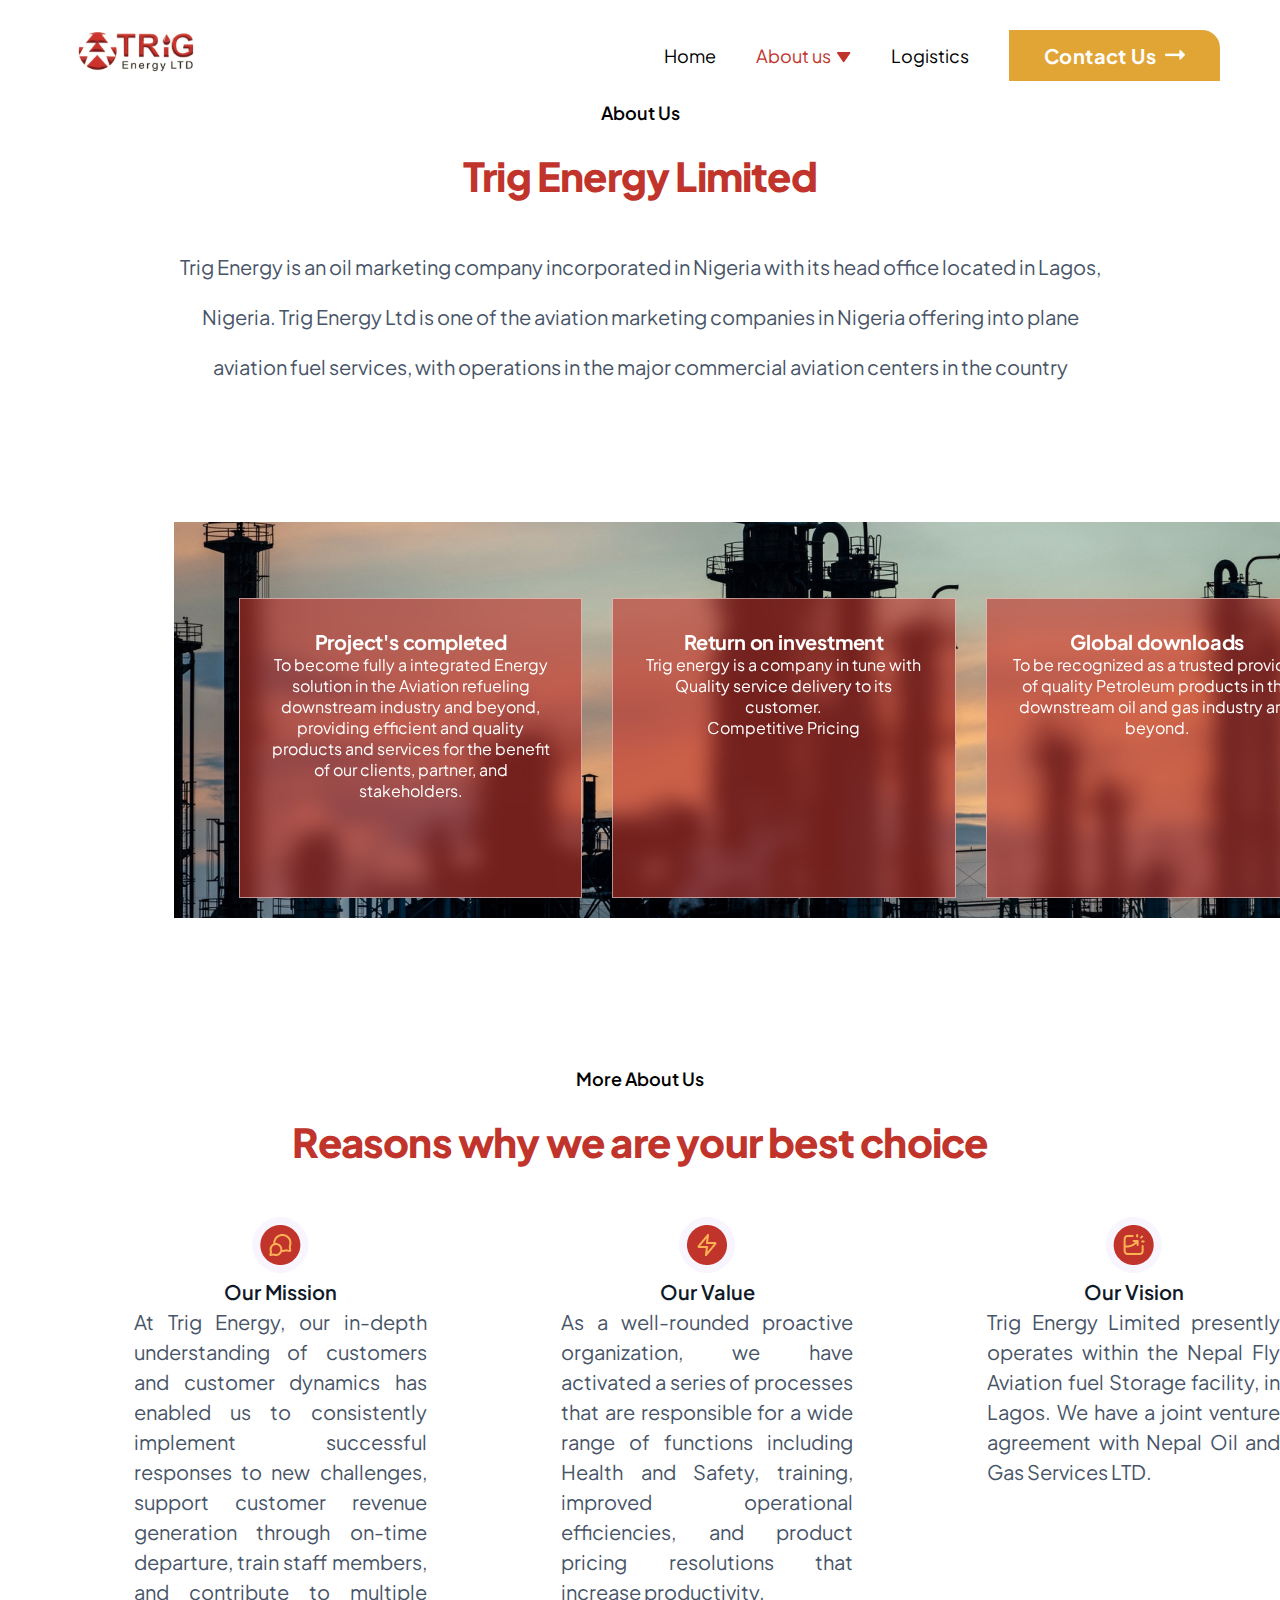
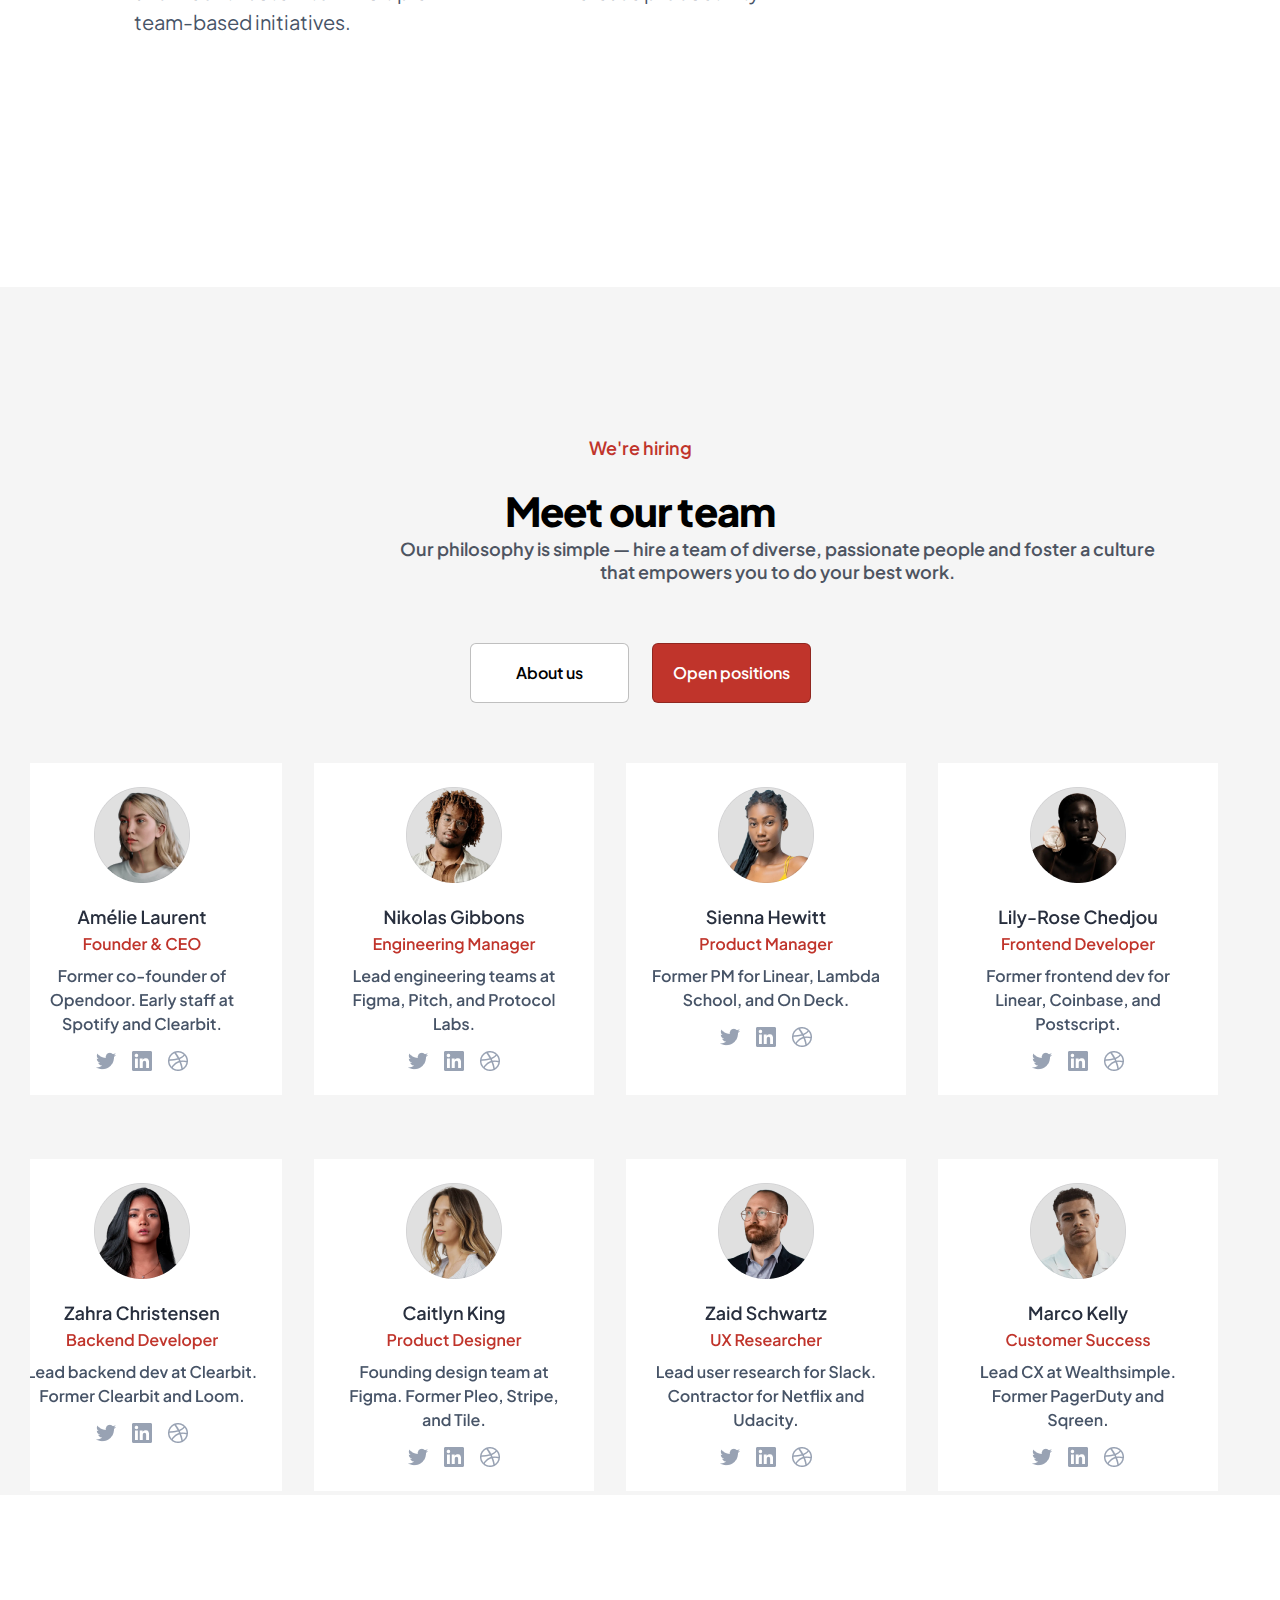
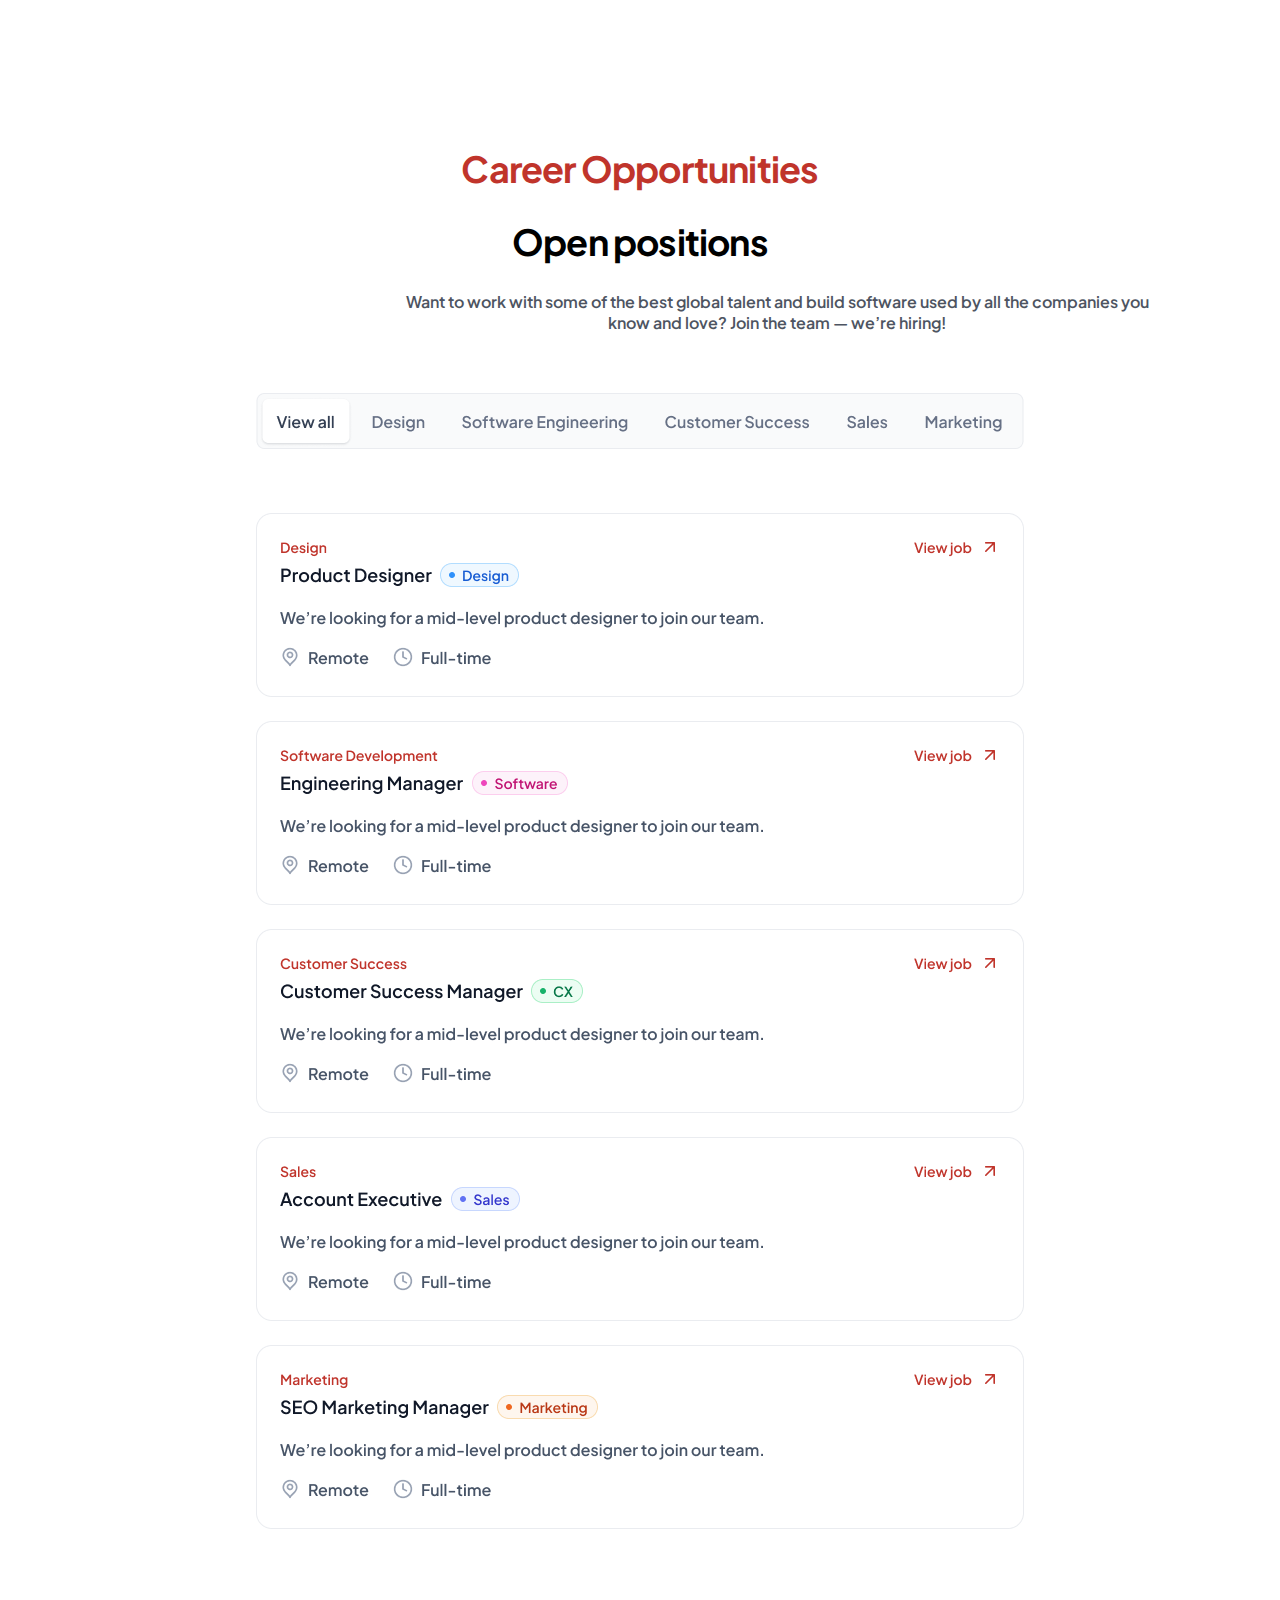
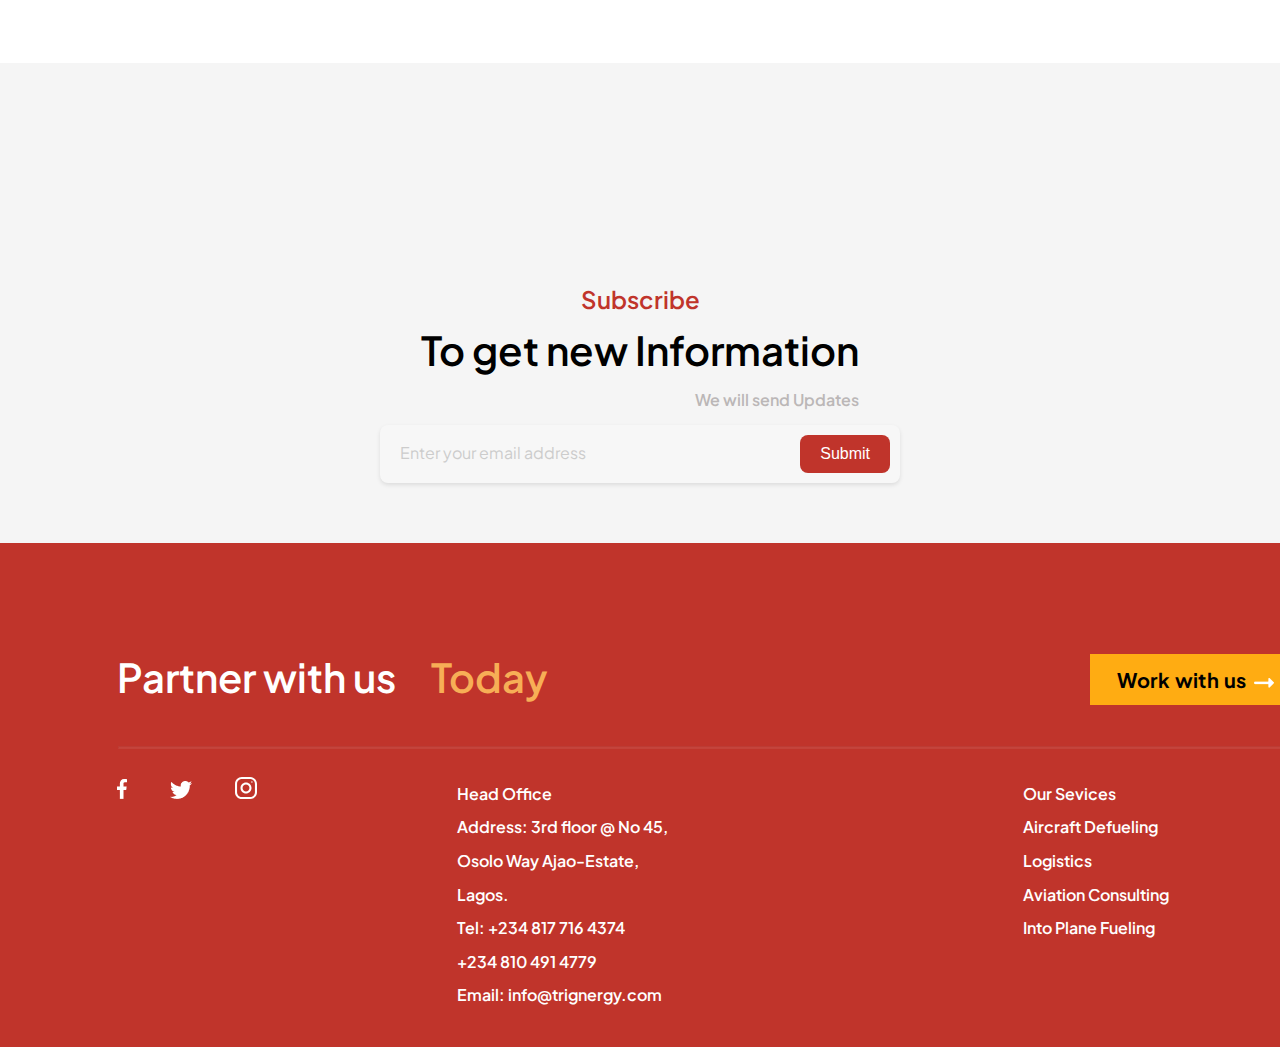
==== aboutus.html @ 29c099dc "'first-commit'" ====
<!DOCTYPE html>
<html lang="en">
<head>
    <meta charset="UTF-8">
    <meta name="viewport" content="width=device-width", initial-scale="1.0">
    <title>Corporate Statement</title>
    <link rel="stylesheet" href="style.css">
    <link rel="preconnect" href="https://fonts.googleapis.com">
    <link rel="preconnect" href="https://fonts.gstatic.com" crossorigin>
    <link href="https://fonts.googleapis.com/css2?family=Plus+Jakarta+Sans:ital,wght@0,200..800;1,200..800&display=swap" rel="stylesheet">
    <script src="main.js" defer></script>
    </head>
    <body >
        <nav class="nav-bar" id="aboutusnav">
            <span class="trig-logo2"></span>

            <ul id="ullist">

                <a href="index.html"><li id="nav-link-1b" class="homebutton">Home</li></a>
                <li class="aboutus">
                   <a onclick=location.href="#moreaboutusheading" ><span id="aboutus" onclick=location.href="#moreaboutusheading">About us</span></a>&nbsp;&nbsp;
                   <span> <img class="about-us-toggle" src="images\Vectorred.svg" alt="Arrow" id="arrow-icon2"  ></span>
                   <ul id="about-us-dropdown">
                    <li><a onclick=location.href='#aboutusheading2'>Who we are</a></li>
                    <li><a href="corporatestatement.html">Corporate statement</a></li>
                    <li><a href="sustainability.html">Sustainability </a></li>
                    <li><a href="ourpolicystatement.html">Statement </a></li>
                    <li><a href="logistics.html">Logistics</a></li></ul>
                </li>
               <a href="logistics.html"> <li id="career1">Logistics</li></a>
                <li class="nav-link-4" id="contactus-box">
                    <a href="contactus.html"><button class="contactusbutton">Contact Us&nbsp;&nbsp;
                    <img class="path" src="images/keyboard-arrow-right.png" alt="Arrow"></button></a>
                </li>
            </ul>
        </nav>
<div >
        <div id='aboutusbeginning'class="aboutusheading1">About Us</div>
        <div class="aboutusheading2" id="aboutusheading2">Trig Energy Limited</div>

        <div class="aboutusp1">Trig Energy is an oil marketing company incorporated in Nigeria with its head office located in Lagos,<br> Nigeria. Trig Energy Ltd is one of the aviation marketing companies in Nigeria offering into plane<br> aviation fuel services, with operations in the major commercial aviation centers in the country</div>
    </div>
        <div class="aboutuscontainer">
            <div class="aboutussmaller">
            <div class="project">
            <div class="PC">Project's completed
            </div>
                <br>
                <span id="PCparagraph">To become fully a integrated Energy<br> solution in the Aviation refueling<br> downstream industry and beyond,<br> providing efficient and quality<br> products and services for the benefit<br> of our clients, partner, and<br>stakeholders.</span>
            
            </div>
            <div class="return">
                <div class='ROI'>Return on investment</div>
                <br>
                    <span id="ROIparagraph">Trig energy is a company in tune with <br>Quality service delivery to its<br> customer.<br>
                        Competitive Pricing</span>
               
            </div>
            <div class="global">
                <div class="GD">Global downloads</div>
                <br>
                <span id="GDparagraph">To be recognized as a trusted provider<br> of quality Petroleum products in the <br>downstream oil and gas industry and <br>beyond.</span>
            </div>
        </div>
        </div>
        <div class="moreaboutusheading" id="moreaboutusheading">More About Us</div>
        <div class="moreaboutus2">Reasons why we are your best choice </div>

<div class="missionvaluevision">

        <div class="Ourmission">
        <div class="Ourmissionimageandheading">
        <div class="missionimage"><img src="images/our mission.png"></div>
        <div class="missionheading">Our Mission</div> </div>
        <div class="missionparagraph">At Trig Energy, our in-depth understanding of customers and customer dynamics has enabled us to consistently implement successful  responses to new challenges, support customer revenue generation through  on-time departure, train staff  members, and contribute to multiple  team-based initiatives.</div></div>
    






<div class="Ourvalue">
        <div class="Ourvalueimageandheading">
        <div class="valueimage"><img src="images/our value.png"></div>
        <div class="valueheading">Our Value</div> </div>
        <div class="valueparagraph">As a well-rounded proactive organization, we have activated a series of processes that are responsible for a wide range of functions including Health and Safety, training, improved operational efficiencies, and product pricing resolutions that increase productivity.</div></div>
        



        <div class="Ourvision">
            <div class="Ourvisionimageandheading">
            <div class="visionimage"><img src="images/our vision.png"></div>
            <div class="visionheading">Our Vision</div> </div>
            <div class="visionparagraph">Trig Energy Limited presently operates within the Nepal Fly Aviation fuel Storage facility, in Lagos. We have a joint venture agreement with Nepal Oil and Gas Services LTD.</div>
        </div>
            

</div>
<div class="wholehiring">
            <div class="hiring">We're hiring</div>
        <div class="hiring2">Meet our team </div>
        <div class="hiringtagline">Our philosophy is simple — hire a team of diverse, passionate people and foster a culture that empowers you to do your best work.</div>
    
    <div class="hiringbuttons">
    <button id="Aboutushiringbutton" onclick="location.href='#aboutusbeginning'">About us</button>
    <button id="OS" onclick="location.href='#OPbeginning'">Open positions</button>
</div>

<div class="theteam"><img src="images\team.png"></div>
</div>


<div id="OPbeginning" class="OP">
    <div class="CO">Career Opportunities</div>
    <div class="openpositions">Open positions</div>
    <div class="OPtagline">Want to work with some of the best global talent and build software used by all the companies you know and love? Join the team — we’re hiring!</div>

    <img src="images/Container.png">
    <img  class="cont1" src="images/Container-1.png">



</div>
</div>

<div class="subscribecontainer2">
    <div class=subscribe> 
      <div class="sub"><center>Subscribe</center></div>
      <div class="info">To get new Information</div>
    
      
    <div class="updates">We will send Updates</div>
    <div class="email-container">
        <input type="email" class="email-input" placeholder="Enter your email address" required>
        <button class="email-submit">Submit</button>
      </div>
      
    </div>
    </div>
    </div>




    <div class="partnercontainer">

        <div class="partner">Partner with us<span class="today">Today</span>
        <span class="workwithus">
        <button class="workwithusbutton">Work with us<div>
          <img class="arrowpath" src="images/keyboard-arrow-right.png" alt="Arrow"></button>
        </span>
      </div><hr>
      
      <div class="iconsandaddress">
      <div class="icons">
        <img class="fb" src="images/facebook logo.png">
        <img class="twitter" src="images\twitter logo.png">
        <img class= "ig"src="images\instagram.svg">
      
      </div>
        <div class="address">Head Office<br>
        Address: 3rd floor @ No 45,<br> Osolo Way Ajao-Estate,<br>
        Lagos.<br>
        Tel: +234 817 716 4374<br>
        +234 810 491 4779<br>
        Email: info@trignergy.com
      </div>
      
      <div class="otherdetails">
        Our Sevices<br>
      Aircraft Defueling<br>
      Logistics<br>
      Aviation Consulting<br>
      Into Plane Fueling<br>
      </div>
      </div>
    </body>
</html>
---- style.css ----
:root {
    --white-color: #FFFFFF;
    --reddish-brown: #C0342B;
    --Dark-midnight-blue: #130F26;
    --black: #000000;
    --orange: #FFB154;
    --gold: #E1A535;
    --dark-slate-blue: #394B58;
    --light-grayish-blue: #A6A8B1;
    --light-soft-blue: #EEF0FA;
    --vibrant-blue: #5570F1;
    --bright-yellow-orange: #FFAC12;
    --dark-grayish-blue: #1C1D22;
    --very-light-blue: #F7F7FD;
    --deep-dark-blue: #0B2131;
    --medium-light-gray: #D9D9D9;
    --deep-red: #C0342B;
    --vibrant-green: #00B67A;
    --medium-vibrant-blue: #4285F4;
    --muted-dark-blue-gray: #475467;
    --medium-dark-gray-with-blue: #5E6366;
    --medium-gray: #666666;
    --vibrant-red: #EA4335;
    --deep-green: #005128;
    --bright-green: #34A853;
    --medium-dark-gray: #565656;
    --vivid-purple: #9747FF;
    --muted-reddish-pink: #CC5F5F;
    --light-gray: #E6E6E6;
    --bright-red-orange: #EA382E;
    --very-light-gray: #F2F2F2;
    --very-light-blue-gray: #F4F5FA;
    --bright-yellow: #FBBC05;
    --soft-peachy-orange: #FFCC91;
}

body, html {
    margin: 0;
    padding: 0;
    height: 100%;
    width: 100%;
    font-family: 'Plus Jakarta Sans', sans-serif;
    
}

.container {
    background: url("images/beiginning wallpaper.png") no-repeat center center;
    background-size: cover;
    background-attachment: fixed;
    height: 982.5px;
    width: 100vw;
    display: flex;
    flex-direction: column;
    align-items: flex-start;
    padding: 27px 40px; /* Reduced padding to allow for more control */
    box-sizing: border-box;
    position: relative;
    opacity: 1.0;
    overflow: hidden;
}

.container::before {
    content: "";
    position: relative;
    top: 0;
    left: 0;
    right: 0;
    bottom: 0;
    background: url("images/beiginning wallpaper.png") no-repeat center center;
    background: linear-gradient(180deg, rgba(0, 0, 0, 0) 0%, rgba(0, 0, 0, 0.9) 100%);
    background-size: cover;
    background-attachment: fixed;
    z-index: -2;
}
.container::after {
    content: "";
    position: relative;
    top: 0;
    right: 0;
    bottom: 0;
    left: 0;
    background: linear-gradient(180deg, rgba(0, 0, 0, 0) 0%, rgba(0, 0, 0, 0.9) 100%);
    z-index: 1;
    pointer-events: none;
}

.trig-logo {
    background: url("images/logo Desktop2.svg") no-repeat center center;
    width: 150px;
    height: 40.8px;
    position: absolute;
    top: 20px;
    left: 20px;
    z-index: 2;
}

.nav-bar {
    display: flex;
    justify-content: flex-end;
    width: calc(100% - 40px); /* Reduced width for right alignment */
   padding: 0 20px;
   box-sizing: border-box;
   margin-bottom: 20px;
}

#ullist {font-size: 18px;
    list-style: none;
    display: flex;
    margin: 0;
    padding: 0;
}
.homebutton{color:#000000}

li {
    margin-left: 40px;
    color: #FFFFFF;
    display:flex;
    align-items: center;
}

#nav-link-2{color:#FFFFFF}


.contactusbutton { border: none;
    border-radius: 0 18px 0 0;
    background: #E1A535;
    align-items: center;
    justify-content: center;
    line-height: auto;
    letter-spacing: 0.43px;
    display: flex;
    padding: 20.8px 0 ;
    border: none;
    text-align: center;
    font-family: "Plus Jakarta Sans";
font-size: 20px;
    font-weight: 700;
    width: 211px;
    height: 50.9px;
    box-sizing: border-box;
    color:#FFFFFF;
}
#nav-link-1:hover{color: #FFB154;}#nav-link-1:active{color:#C0342B}

#career1:hover{color:#FFB154;cursor: pointer;}
.homebutton:hover{color:#FFB154;
}
.contactusbutton:hover{cursor: pointer;}
#aboutus{color:#000000} 
#career1{color:#000000}
#arrow-icon2:active{color:#C0342B}
#arrow-icon2:hover{color:#FFB154}
#aboutus,#aboutus1:hover{color: #FFB154;}
#aboutus,#aboutus1:active{color:#C0342B;}
.nav-link-3:hover{cursor: pointer;
  color:#FFB154;}
  #career:hover{color: #FFB154;}
  #career:active{color:#C0342B}
.homepage-header {
    font-size: 80px;
    line-height: 1.25;
    letter-spacing: -2px;
    font-weight: 800;
    color: var(--white-color);
    margin-top: 80px; 
    margin-bottom: 15px;
    z-index: 2;
    position: relative;
    padding-left: 140px; /* Ensuring left padding */
}

.Nationwide {
    font-weight: 800;
    color: var(--orange);
}

.tagline {
    opacity: 0.6;
    font-weight: 600;
    font-size: 20px;
    letter-spacing: -0.5px;
    line-height: 1.4;
    color: var(--white-color);
    margin-top: 10px;
    z-index: 2;
    position: relative;
    padding-left: 140px; 
}


.tagline2 {
  opacity: 0.8;
  font-weight: 300;
  font-size: 20px;
  letter-spacing: -0.5px;
  line-height: 1.4;
  color: var(--white-color);
  margin-top: 10px;
  z-index: 2;
  position: relative;
  padding-left: 140px; }



ul #nav-link-1{color: #FFFFFF;}
#ullist {
    list-style: none;
    display: flex;
    margin: 0;
    padding: 0;}

    #ullist li {
        margin-left: 40px;
        position: relative;
    }
    
    #ullist a {
        color: #FFFFFF;
        text-decoration: none;
        display: flex;
        align-items: center;
    }

    #ullist a:hover {
        cursor: pointer;
    }
    

#about-us-dropdown {
    display: none;
    position: absolute;
    top: 100%;
    left: 0;
    background-color: #C0342B;
    border-radius: 0 0 18px 18px;
    padding: 10px;
    box-shadow: 0 4px 8px rgba(0,0,0,0.2);
    z-index: 2;
    min-width: 200px; }

#about-us-dropdown li {
    margin: 0;
}

#about-us-dropdown a {
    display: block;
    padding: 10px 20px;
    color: var(--white-color);
    text-decoration: none;
}

#about-us-dropdown a:hover {
    background-color: var(--dark-midnight-blue);
}

#about-us-dropdown.show{display:block;}

#arrow-icon {
    transition: transform 0.3s ease;
}

#arrow-icon.rotated {
    transform: rotate(-90deg);
}

#arrow-icon2 {
  transition: transform 0.3s ease;
}

.rotated{transform: rotate(-90deg);}


.numbers{margin-bottom: 83px;
display: flex;
flex-direction: row;
box-sizing: border-box;}

.renters{margin-right: 80.4px;
display: flex;
flex-direction: column;
box-sizing: border-box;}

.icon{margin-bottom: 24px;
align-self:flex-start;
width: 64px;
height: 64px;
}

.numbers-1{display: flex;
flex-direction: column;
width: fit-content;
box-sizing: border-box;}

.ksatisfied-clients{margin-bottom: 4px;
display: inline-block;
overflow-wrap: break-word;
font-family: "Plus Jakarta Sans";
font-weight: 600;
font-size: 20px;
letter-spacing: -0.2px;
line-height: 1.5;
color: #FFB154;}

.believe-in-our-service{
    align-self: flex-start;
    overflow-wrap: break-word;
    font-family: Plus Jakarta sans;
    font-weight: 600;
    font-size: 16px;
    line-height: 1.5;
    color:#FFFFFF
}

.properties{display: flex;
flex-direction: column;
box-sizing: border-box;
}

.icon-3{margin-bottom: 24px;
align-self: flex-start;
width:64px;
height: 64px;}

.numbers-2{display: flex;
flex-direction: column;
width: fit-content;
box-sizing: border-box;}

.kdeliveries{margin-bottom: 4px;
display: inline-block;
overflow-wrap: break-word;
font-family: Plus Jakarta sans;
font-weight: 600;
font-size: 20px;
letter-spacing: -0,2px;
line-height: 1.5;
color: #FFB154;}

.to-facilities{align-self: flex-start;
overflow-wrap: break-word;
font-family: Plus Jakarta sans;
font-weight: 600;
line-height: 1.5;
color: #FFFFFF;}


.renters{
    opacity: 1;
padding-left: 140px;
display: block;}

#attributes{padding-top: 100px;
    position: relative;
z-index: 2;}
.Trustpilot{
    padding-right: 10px;
    padding-left: 20px;
    position: absolute;
    right: 0;
    bottom: 0;
    width: 261px;   
    height: 156px;
    z-index: 10; 
}
@media (max-width: 600px) {
    .Trustpilot {
        bottom: 10px;
        right: 10px;
    }
}

.Trust {text-align: center;
    background: #FFFFFF;
    position: relative;
    margin-bottom: 79px;
    display: flex;
    flex-direction:column;
    align-items: center;
    padding: 100.1px 140px 104.4px 140px;
    width: 100%;
    box-sizing: border-box;
  }
   .image-1 {
    mix-blend-mode: luminosity;
    background: url('images/100+ companies1.png') 50% / cover no-repeat;
    width: 120px;
    height: 40.5px;
    padding-left: 0;
  }

   .image-2 {
    mix-blend-mode: luminosity;
    background: url('images/100+ companies2.png') 50% / cover no-repeat;
    margin: 2px 0 2.3px 0;
    width: 120px;
    height: 36.2px;
    padding-left: 20px;
  }
  .image-3 {
    mix-blend-mode: luminosity;
    background: url('images/100+ companies3.png') 50% / cover no-repeat;
    margin: 1.9px 0 2.1px 0;
    width: 120px;
    height: 36.5px;
    padding-left: 20px;}
   .image-4 {
    mix-blend-mode: luminosity;
    background: url('images/100+ companies4.png') 50% / cover no-repeat;
    margin: 2px 0 2.5px 0;
    width: 120px;
    height: 36px;
    padding-left: 20px;
  }
 
   .image-5 {
    mix-blend-mode: luminosity;
    background: url('images/100+ companies5.png') 50% / cover no-repeat;
    margin-bottom: 0.5px;
    width: 120px;
    height: 40px;
    padding-left: 20px;
  }

   .image-6 {
    mix-blend-mode: luminosity;
    background: url('images/100+ companies6.png') 50% / cover no-repeat;
    margin: 2px 0 1.9px 0;
    width: 110px;
    height: 36.7px;
  }
   .trusted-by-100-companies-across-the-globe {
    margin: 50px 0 49px 1px;
    padding-top: 20px;
    overflow-wrap: break-word;
    font-family: 'Plus Jakarta Sans';
    font-weight: 600;
    font-size: 16px;
    color: var(--text-colour-3, #808080);
    text-align: center;
  }
  .container-4{ display: flex; 
    justify-content: center; /* Centers the images horizontally */
    align-items: center; /* Centers the images vertically */
    gap: 100px; /* Optional: Adds space between the images */
    padding-left: 0;
    
}


::-webkit-scrollbar {
    display: none;
}


 .frame-61 {
    margin-bottom: 672px;
    display: flex;
    flex-direction: row;
    width: fit-content;
    box-sizing: border-box;
  }
  .trig-energy-paragraph {
    margin: 0 30.7px 43px 0;
    display: flex;
    flex-direction: column;
    width: 594px;
    box-sizing: border-box;
    padding-left: 110px;
    margin-left: 30px;
    padding-top: 135px;
    flex: 1;
  }

  .frame-50 {
    position: relative;
    margin-bottom: 50px;
    width: fit-content;
    height: 350px;
    box-sizing: border-box;
  }
   .welcome-to-trig-energy-limited {
    position: relative;
    overflow-wrap: break-word;
    font-family: 'Plus Jakarta Sans';
    font-weight: 700;
    font-size: 40px;
    letter-spacing: -0.8px;
    line-height: 0.5;
    color: var(--gray-900, #101828);
  }
  .welcome-to-trig-energy-limited-red {
    font-family: 'Plus Jakarta Sans';
    font-weight: 800;
    font-size: 40px;
    letter-spacing: -0.8px;
    line-height: 1.333;
    color: #C0342B;
  }

   .trig-energy-is-an-oil-marketing-company {
    padding-left: 30px;
    margin-left: 30px;
    left: 50%;
    bottom: 0px;
    translate: -50% 0;
    overflow-wrap: break-word;
    font-family: 'Plus Jakarta Sans';
    font-weight: 400;
    font-size: 20px;
    line-height: 2.5;
    color: var(--gray-600, #475467);
  }
   .frame-56 {
    display: flex;
    flex-direction: column;
    align-self: flex-start;
    width: fit-content;
    box-sizing: border-box;
    padding-top: 78px;
  }
   .frame-54 {
    position: relative;
    margin-bottom: 12px;
    align-self: flex-start;
    padding-bottom: 5px;
    width: fit-content;
    box-sizing: border-box;
  }
   .QP {
    overflow-wrap: break-word;
    font-family: 'Plus Jakarta Sans';
    font-weight: 600;
    font-size: 20px;
    letter-spacing: 4px;
    color: #C0342B;
  }

 .quality-products {
    position: relative;
    right: 0px;
    bottom: 0px;
    overflow-wrap: break-word;
    font-family: 'Plus Jakarta Sans';
    font-weight: 600;
    font-size: 20px;
    line-height: 1.5;
    color: var(--gray-900, #101828);
  }

  .frame-55 {
    position: relative;
    margin-bottom: 12px;
    align-self: flex-start;
    padding-bottom: 5px;
    width: fit-content;
    box-sizing: border-box;
  }

.TS {
    overflow-wrap: break-word;
    font-family: 'Plus Jakarta Sans';
    font-weight: 600;
    font-size: 20px;
    letter-spacing: 4px;
    color: #C0342B;
  }
 .team-strengths {
    position: relative;
    right: 0px;
    bottom: 0px;
    overflow-wrap: break-word;
    font-family: 'Plus Jakarta Sans';
    font-weight: 600;
    font-size: 20px;
    line-height: 1.5;
    color: var(--gray-900, #101828);
  }
  
  .frame-561 {
    position: relative;
    padding-bottom: 5px;
    width: fit-content;
    box-sizing: border-box;
  }
 .QCS{
    overflow-wrap: break-word;
    font-family: 'Plus Jakarta Sans';
    font-weight: 600;
    font-size: 20px;
    letter-spacing: 4px;
    color: #C0342B;
  }

   .quality-customer-support {float: right;
    position: relative;
    right: 0px;
    bottom: 0px;
    overflow-wrap: break-word;
    font-family: 'Plus Jakarta Sans';
    font-weight: 600;
    font-size: 20px;
    line-height: 1.5;
    color: var(--gray-900, #101828); }


  #fifteenyears{ width: auto;
    align-items: right;
     height: auto;
    flex-shrink: 0;
    margin-left: 10px;
   
  }
  .paragraphandimage{display: flex;
    align-items: center;
    justify-content: space-between;}


.paragraph
{flex: 1;
margin:0;}

.paragraphandimage #fifteenyears{position: relative;
  top: 0;
  right: 0;
  margin-top: 20px;}

   .for-tenants-for-landlords {
    box-shadow: 0px 4px 200px 0px rgba(232, 249, 247, 0.2);
    background: #C0342B;
 
    left: 0px;
    top: 2002px;
    right: 0px;
    display: flex;
    flex-direction: column;
    align-items: center;
    padding: 102px 0;
    box-sizing: border-box;
  
   
  }
  .features {
    display: flex;
    flex-direction: row;
    width: 1104px;
    box-sizing: border-box;
  }



  .features2 {padding-left: 147px;
    display: flex;
    flex-direction: row;
    width: 1104px;
    box-sizing: border-box;
  }



  .containerexp {
    border-radius: 8px;
    background:rgba(255, 255, 255, 0.2);
    position: relative;
    margin-right: 32px;
    display: flex;
    flex-direction: column;
    align-items: center;
    padding: 34px 0 42px 0;
    width: 536px;
    box-sizing: border-box;
  overflow: hidden;
  color: #FFFFFF;
  }
   #our-vision {
    margin: 0 26.2px 10px 0;
    display: inline-block;
    overflow-wrap: break-word;
    font-family: 'Plus Jakarta Sans';
    font-weight: 700;
    font-size: 20px;
    letter-spacing: -0.2px;
    line-height: 1.5;
    color: #FFFFFF;
  }

   .to-be-recognized {
    text-align: center;
    overflow-wrap: break-word;
    font-family: 'Plus Jakarta Sans';
    font-weight: 400;
    font-size: 20px;
    line-height: 1.6;
    color: var(--main-color-white, #FFFFFF);
    
    
  }


  .trigaims {
    text-align: left;
    overflow-wrap: break-word;
    font-family: 'Plus Jakarta Sans';
    font-weight: 400;
    font-size: 16px;
    line-height: 1.6;
    color: var(--main-color-white, #FFFFFF);
    
    
  }
 .our-mission {
    margin: 0 0 10px 0.5px;
    display: inline-block;
    overflow-wrap: break-word;
    font-family: 'Plus Jakarta Sans';
    font-weight: 600;
    font-size: 20px;
    letter-spacing: -0.2px;
    line-height: 1.5;
    color: #ffffff;
  }
   .to-become {
    opacity: 0.7;
    text-align: center;
    overflow-wrap: break-word;
    font-family: 'Plus Jakarta Sans';
    font-weight: 400;
    font-size: 16px;
    line-height: 1.6;
    color: var(--main-color-black, #000929);
  }
 .with-over-15-years-experience {
    margin: 0 650px 34px 0;
    display: inline-block;
    overflow-wrap: break-word;
    font-family: 'Plus Jakarta Sans';
    font-weight: 700;
    font-size: 40px;
    letter-spacing: -0.4px;
    line-height: 1.4;
    color: var(--main-color-white, #FFFFFF);
  text-align: left;
  }
 
   .containerexp1 {
    border-radius: 8px;
    background: #FFFFFF;
    position: relative;
    display: flex;
    flex-direction: column;
    align-items: center;
    padding: 32px 0 42px 0;
    width: 536px;
    box-sizing: border-box;
  }

 #overall-benefit {
    box-shadow: 0px 4px 200px 0px rgba(232, 249, 247, 0.2);
    background: var(--main-color-white, #FFFFFF);
    margin-bottom: 1338px;
    display: flex;
    flex-direction: row;
    padding: 73px 142.4px 0 0;
    width: 1440px;
    height: 750px;
    box-sizing: border-box;
  }
  .benefits {
    display: flex;
    flex-direction: column;
    align-items: center;
    box-sizing: border-box;
  }
   .row-1 {
    margin-bottom: 64px;
    display: flex;
    flex-direction: row;
    width: fit-content;
    box-sizing: border-box;
  }
  .benefit-1 {
    margin: 0 26.4px 32px 0;
    display: flex;
    flex-direction: column;
    box-sizing: border-box;
  }
   .icon-6 {
    margin-bottom: 24px;
    align-self: flex-start;
    width: 64px;
    height: 64px;
  }

.text {
    display: flex;
    flex-direction: column;
    width: fit-content;
    box-sizing: border-box;
 } 
 
.we-are-well-positioned-to-supply-dey-fuel-directly-to-your-facilty {
    overflow-wrap: break-word;
    font-family: 'Plus Jakarta Sans';
    font-weight: 400;
    font-size: 20px;
    line-height: 1.6;
    color: var(--greyscale-grey-600, #4D5461)}
  
    .benefit-2 {
    display: flex;
    flex-direction: column;
    box-sizing: border-box;
  }
  #overall-benefit{margin-bottom:100px}
  
.icon-7 {
    margin-bottom: 24px;
    align-self: flex-start;
    width: 64px;
    height: 64px;
  }
 .text-1 {
    display: flex;
    flex-direction: column;
    width: fit-content;
    box-sizing: border-box;
  }
  .into-plane-fueling {
    margin-bottom: 16px;
    display: inline-block;
    align-self: flex-start;
    overflow-wrap: break-word;
    font-family: 'Plus Jakarta Sans';
    font-weight: 600;
    font-size: 20px;
    letter-spacing: -0.2px;
    line-height: 1.5;
    color: var(--main-color-black, #000929);
  }

   .aircraft-dueling {
    margin-bottom: 16px;
    display: inline-block;
    align-self: flex-start;
    overflow-wrap: break-word;
    font-family: 'Plus Jakarta Sans';
    font-weight: 600;
    font-size: 20px;
    letter-spacing: -0.2px;
    line-height: 1.5;
    color: var(--main-color-black, #000929);
  }
.regardless-of-what-the-defueling-exercise-is-about-we-provide-the-best-service {
    overflow-wrap: break-word;
    font-family: 'Plus Jakarta Sans';
    font-weight: 400;
    font-size: 20px;
    line-height: 1.6;
    color: var(--greyscale-grey-600, #4D5461);
  }
  .row-2 {
    margin-right: 16.4px;
    display: flex;
    flex-direction: row;
    width: fit-content;
    box-sizing: border-box;
  }

.benefit-3 {
    margin: 0 36.7px 32px 0;
    display: flex;
    flex-direction: column;
    box-sizing: border-box;
  }
  .benefit-5 {
    margin: 0 36.7px 32px 0;
    display: flex;
    flex-direction: column;
    box-sizing: border-box;
  }

 .icon-8 {
    margin-bottom: 24px;
    align-self: flex-start;
    width: 96px;
    height: 64px;
  }

  .text-2 {
    display: flex;
    flex-direction: column;
    width: fit-content;
    box-sizing: border-box;
  }
 .logistics {
    margin-bottom: 16px;
    display: inline-block;
    align-self: flex-start;
    overflow-wrap: break-word;
    font-family: 'Plus Jakarta Sans';
    font-weight: 600;
    font-size: 20px;
    letter-spacing: -0.2px;
    line-height: 1.5;
    color: var(--main-color-black, #000929);
  }
  .we-offer-fuel-delivery-services-to-your-company {
    overflow-wrap: break-word;
    font-family: 'Plus Jakarta Sans';
    font-weight: 400;
    font-size: 20px;
    line-height: 1.6;
    color: var(--greyscale-grey-600, #4D5461);
  }

   .benefit-4 {
    display: flex;
    flex-direction: column;
    box-sizing: border-box;
  }
   .icon-10 {
    margin-bottom: 24px;
    align-self: flex-start;
    width: 64px;
    height: 64px;
  }
  .text-3 {
    display: flex;
    flex-direction: column;
    width: fit-content;
    box-sizing: border-box;
  }
 .aviation-consulting {
    margin-bottom: 16px;
    display: inline-block;
    align-self: flex-start;
    overflow-wrap: break-word;
    font-family: 'Plus Jakarta Sans';
    font-weight: 600;
    font-size: 20px;
    letter-spacing: -0.2px;
    line-height: 1.5;
    color: var(--main-color-black, #000929);
  }
 .we-are-open-to-consulting-all-you-need-to-do-is-book-an-appointment-with-us {
    overflow-wrap: break-word;
    font-family: 'Plus Jakarta Sans';
    font-weight: 400;
    font-size: 20px;
    line-height: 1.6;
    color: var(--greyscale-grey-600, #4D5461);
  }
 .illustration {
    border-radius: 8px;
    border: 1.5px solid #E0DEF7;
    background: rgba(192, 52, 43, 0.3);
    position: relative;
    margin: 12px 110px 12px 220px;
    padding: 40px 40px 0 40px;
    width: 418px;
    height: fit-content;
    box-sizing: border-box;
  }
  .game-iconsrefinery {
  
    right: 1px;
    bottom: 2.4px;
    width: 230px;
    height: 322px;
  }
 .vector-32 {
   position: absolute;
 bottom: 0;
right: 0;
    height: 307.2px;
  }
.content {
    display: flex; 
    flex-direction: column;
    align-items: center;
    box-sizing: border-box;
    
  }
   .our-services {
    margin-bottom: 16px;
    display: inline-block;
    overflow-wrap: break-word;
    font-family: 'Plus Jakarta Sans';
    font-weight: 800;
    font-size: 40px;
    letter-spacing: -0.4px;
    line-height: 1.25;
    color: #C0342B;
  }
   .we-are-always-here-and-dedicated-to-serve-you-all-the-time {
    opacity: 0.7;
    margin-right: 2.5px;
    overflow-wrap: break-word;
    font-family: 'Plus Jakarta Sans';
    font-weight: 400;
    font-size: 20px;
    line-height: 1.6;
    color: #000000; 
    z-index: 1;
    position: relative;
  }

  .container-2{
    margin-bottom: 30px;
    display: flex;
    flex-direction: row;
    column-gap: 50px;
    width: 1120px;
    box-sizing: border-box;
  }

 .group-865 {
    background: #C0342B;
    left: 0px;
    right: 0px;
    bottom: 988px;
    display: flex;
    flex-direction: column;
    align-items: center;
    height: 899px;
  } 
  .latest-blogs-posts {
    margin-bottom: 61px;
    display: inline-block;
    overflow-wrap: break-word;
    font-family: 'Plus Jakarta Sans';
    font-weight: 600;
    font-size: 39.8px;
    line-height: 1.181;
    color: var(--white, #FFFFFF);
  }

.container-9{position: relative;
  width: 1120px;
  height: 34px;}
 .blog-1 {
   right: 0;
    margin-right: 17px;
    text-align: left;
    width: 340px;
    overflow-wrap: break-word;
    font-family: 'Plus Jakarta Sans';
    font-weight: 600;
    font-size: 27.6px;
  
    color: var(--white, #FFFFFF);
  }
  .blog-2 {
    overflow-wrap: break-word;
    font-family: 'Plus Jakarta Sans';
    font-weight: 600;
    padding-left: 354px;
    font-size: 27.6px;
    color: var(--white, #FFFFFF);
  }
 .blog-3 {
    overflow-wrap: break-word;
    font-family: 'Plus Jakarta Sans';
    font-weight: 600;
    font-size: 27.6px;
    padding-left: 360px;
    color: var(--white, #FFFFFF);
  }
  #container-14{position: relative;
    vertical-align: top;
    display: inline-block;
    width:1120px;
  height:52px;}

  .etiam-eget-elementum-elit-aenean-dignissim-dapibus-vestibulum {
    margin-right: 26px;
    display: inline-block;
    width: 340px;
    text-align: left;
    overflow-wrap: break-word;
    font-family: 'Plus Jakarta Sans';
    font-weight: 600;
    font-size: 16px;
    width:340px;
    height:38px;
    line-height: 1.625;
    color: var(--text-colour-5, #D4D4D4);
  }
  .nullam-odio-lacus-dictum-quis-pretium-congue-vehicula-venenatis-nunc {
    overflow-wrap: break-word;
    font-family: 'Plus Jakarta Sans';
    font-weight: 600;
    font-size: 16px;
    display:inline-block;
    line-height: 1.625;
    color: var(--text-colour-5, #D4D4D4);
    padding-left: 77px;
    width:340px;
    height:38px;
  }

#in-hac-habitasse-platea-dictumst-phasellus-vel-velit-vel-augue-maximus {
    overflow-wrap: break-word;
    font-family: 'Plus Jakarta Sans';
    top: -40px;
    position: relative;
    font-weight: 600;
    font-size: 16px;
    display: inline-block;
    line-height: 1.625;
    width:340px;
    height:38px;
    color: var(--text-colour-5, #D4D4D4);
    padding-left: 901px;
  }
  .what-strending {
    margin-bottom: 19px;
    display: inline-block;
    overflow-wrap: break-word;
    font-family: 'Plus Jakarta Sans';
    font-weight: 600;
    font-size: 19.4px;
    letter-spacing: 2.9px;
    text-transform: uppercase;
    color: var(--white, #FFFFFF);
      padding-top: 221px; }
 
      .container-5 {
        margin: 0 0 70px 290px;
        display: flex;
        flex-direction: row;
        justify-content: space-between;
        width: 830px;
        box-sizing: border-box;
        padding-top: 22px;
        padding-left: 23px;
      }
   .frame-34 {
    border-radius: 25px;
    background: #FFFFFF;
    position: relative;
    display: flex;
    padding: 25px 15px 23px 15px;
    width: 50px;
    height: 50px;
    box-sizing: border-box;
    z-index: 0;
  }
  .arrow-1 {
    background: url("images/Arrow 1.png");
    position: absolute;
    z-index: 100;
    width: 20px;
    height: 0px;
  }
  .frame-47 {
    border-radius: 25px;
    background: #FFFFFF;
    position: relative;
    display: flex;
    padding: 25px 15px 23px 15px;
    width: 50px;
    height: 50px;
    box-sizing: border-box;
  }
  .frame-48 {
    border-radius: 25px;
    background: #FFFFFF;
    position: relative;
    display: flex;
    padding: 25px 15px 23px 15px;
    width: 50px;
    height: 50px;
    box-sizing: border-box;
  }
  
  .image1{position: relative;}
  
  .frame-541 {
    box-shadow: 4px 4px 15px 0px rgba(0, 0, 0, 0.25);
    border-radius: 0 0 10px 10px;
    background: var(--white, #FFFFFF);
   width: 53.54px;
   height: 50px;
    display: flex;
    padding: 10px 11.8px 16px 11.8px;
    box-sizing: border-box;
  position: absolute;
  top: 20px;
  left: 72px;
  }
#container-5 {
    
    overflow-wrap: break-word;
    font-family: 'Plus Jakarta Sans';
    font-weight: 600;
    font-size: 19.4px;
    top: -5px;
    color: var(--text-colour-2, #2B2B2B);
  }
  .frame-34{position: absolute;
  z-index: 1;}
  .arrow-1{position: relative;
  z-index: 2;}
 .tue {
    position: relative;  
   right: 22.5px;
    bottom: -17px;
    overflow-wrap: break-word;
    font-family: 'Plus Jakarta Sans';
    font-weight: 600;
    font-size: 16px;
    line-height: 1.625;
    color: var(--text-colour-3, #808080);
  }

  .image2{position: relative;}
   .frame-551 {
    box-shadow: 4px 4px 15px 0px rgba(0, 0, 0, 0.25);
    border-radius: 0 0 10px 10px;
    background: var(--white, #FFFFFF);
    position: absolute;
    display: flex;
    padding: 10px 13.7px 16px 13.7px;
    box-sizing: border-box;
    top: 20px;
  left: 72px;
  }
.container-6 {
    position: relative;
    overflow-wrap: break-word;
    font-family: 'Plus Jakarta Sans';
    font-weight: 600;
    font-size: 19.4px;
    color: var(--text-colour-2, #2B2B2B);
  }
.mon {
    position: absolute;
    right: 10.1px;
    bottom: -4px;
    overflow-wrap: break-word;
    font-family: 'Plus Jakarta Sans';
    font-weight: 600;
    font-size: 16px;
    line-height: 1.625;
    color: var(--text-colour-3, #808080);
    
  }
  
  .image3{position: relative;}
  .frame-562 {
    box-shadow: 4px 4px 15px 0px rgba(0, 0, 0, 0.25);
    border-radius: 0 0 10px 10px;
    background: var(--white, #FFFFFF);
    position: absolute;
    display: flex;
    padding: 10px 16.6px 16px 16.6px;
    box-sizing: border-box;
    top: 20px;
   left: 72px;
    
    
  }
 .container-7 {
    position: relative;
    overflow-wrap: break-word;
    font-family: 'Plus Jakarta Sans';
    font-weight: 600;
    font-size: 19.4px;
    color: var(--text-colour-2, #2B2B2B);
  }
  .wed {
    position: absolute;
    right: 10.5px;
    bottom: -4px;
    overflow-wrap: break-word;
    font-family: 'Plus Jakarta Sans';
    font-weight: 600;
    font-size: 16px;
    line-height: 1.625;
    color: var(--text-colour-3, #808080);
  }
   .group-59 {
    margin-right: 17px;
    display: flex;
    flex-direction: row;
    justify-content: space-between;
    width: 377px;
    box-sizing: border-box;
  }
.line-21 {
    background: #FFFFFF;
    width: 100px;
    height: 0px;
  }

   .line-31 {
    opacity: 0.5;
    background: #FFFFFF;
    width: 100px;
    height: 0px;
  } 
  .line-41 {
    opacity: 0.5;
    background: #FFFFFF;
    width: 100px;
    height: 0px;
  }   

 
@media (min-width: 768px) {
  .nav-bar {
    flex-direction: row;
  }
}


@media (max-width: 768px) {
  .nav-bar {
    flex-direction: column;
  }
  
  .nav-bar ul {
    flex-direction: column;
    align-items: center;
  }
}


.arrow1{flex-direction: row;
  position: absolute;
  vertical-align:bottom;
display: table-cell;
padding-left: 316px;
}

.arrow2{flex-direction: row;
  position: absolute;
  vertical-align:bottom;
display: table-cell;
padding-left: 331px;}

.arrow3{flex-direction: row;
  position: absolute;
  vertical-align:bottom;
display: table-cell;
right: 0;}

.subscribecontainer{background-color:#d4d4d439 !important;
border-top: solid white 300px;
}

.subscribecontainer2{background-color:#d4d4d439 !important;
  border-top: solid white 130px;
  }
  .subscribecontainer3{background-color:#d4d4d439 !important;
    border-top: solid white 130px;
    }

.subscribe{padding-bottom: 60px;}

.sub{color: #C0342B;
font-size: 24px;
margin-bottom: 10px;
text-align: center;
overflow-wrap: break-word;
font-family: 'Plus Jakarta Sans';
font-weight: 600;
padding-top: 200px;
}

.info{color: #000000;
  font-size: 40px;
  text-align: center;
  overflow-wrap: break-word;
  font-family: 'Plus Jakarta Sans';
  font-weight: 600;
  }
  
.updates{ overflow-wrap: break-word;
  font-family: 'Plus Jakarta Sans';
  position: relative;
  font-weight: 600;
  text-align: center;
  padding-left: 607px;
  padding-top: 12px;
  justify-content: center;
  font-size: 16px;
  display: inline-block;
  line-height: 1.625;
  width:340px;
  height:38px;
  color:#bbb7b7;

}
/* Container for the email input and submit button */
.email-container {
  display: flex;
  align-items: center;
  background-color: #f7f7f7; /* Light background color */
  border-radius: 8px; /* Rounded corners for the whole container */
  padding: 10px;
  max-width: 500px; /* Adjust width as needed */
  margin: 0 auto; /* Center the container */
  box-shadow: 0 2px 4px rgba(0, 0, 0, 0.1); /* Optional: Shadow for some depth */
}

/* Email input field */
.email-input {
  flex-grow: 1;
  border: none;
  background-color: transparent;
  padding: 10px;
  font-size: 16px;
  outline: none; /* Remove default input outline */
  color: #666; /* Text color inside the input */
}

/* Placeholder style */
.email-input::placeholder {
  color: #ccc;
  font-size: 16px;
}

/* Submit button */
.email-submit {
  background-color: #C0342B; /* Red color for the button */
  color: white;
  border: none;
  padding: 10px 20px;
  border-radius: 8px; /* Rounded corners */
  cursor: pointer;
  font-size: 16px;
  transition: background-color 0.3s ease;
}

/* Hover effect for the button */
.email-submit:hover {
  background-color: #A62820; /* Darken button color on hover */
}




#submit{margin-left: 250px;
padding-bottom: 40px;
background: #C0342B;
border-radius: 2px;
color: #FFFFFF;
border: none;
font-family: 'Plus Jakarta Sans', sans-serif;
font-weight: 600;
width:136px;
height:48px;
position: absolute;
right:0;





}
.vector-32 {
  position: absolute;
bottom: 0;
right: 0;
   height: 307.2px;
 }
.content {
   display: flex; 
   flex-direction: column;
   align-items: center;
   box-sizing: border-box;
   
 }
  .our-services {
   margin-bottom: 16px;
   display: inline-block;
   overflow-wrap: break-word;
   font-family: 'Plus Jakarta Sans';
   font-weight: 800;
   font-size: 40px;
   letter-spacing: -0.4px;
   line-height: 1.25;
   color: #C0342B;
 }
  .we-are-always-here-and-dedicated-to-serve-you-all-the-time {
   opacity: 0.7;
   margin-right: 2.5px;
   overflow-wrap: break-word;
   font-family: 'Plus Jakarta Sans';
   font-weight: 400;
   font-size: 20px;
   line-height: 1.6;
   color: #000000; 
   z-index: 1;
   position: relative;
 }

 .container-2{
   margin-bottom: 30px;
   display: flex;
   flex-direction: row;
   column-gap: 50px;
   width: 1120px;
   box-sizing: border-box;
 }

.group-865 {
   background: #C0342B;
   left: 0px;
   right: 0px;
   bottom: 988px;
   display: flex;
   flex-direction: column;
   align-items: center;
   height: 899px;
 } 
 .latest-blogs-posts {
   margin-bottom: 61px;
   display: inline-block;
   overflow-wrap: break-word;
   font-family: 'Plus Jakarta Sans';
   font-weight: 600;
   font-size: 39.8px;
   line-height: 1.181;
   color: var(--white, #FFFFFF);
 }

.container-9{position: relative;
 width: 1120px;
 height: 34px;}
.blog-1 {
  right: 0;
   margin-right: 17px;
   text-align: left;
   width: 340px;
   overflow-wrap: break-word;
   font-family: 'Plus Jakarta Sans';
   font-weight: 600;
   font-size: 27.6px;
 
   color: var(--white, #FFFFFF);
 }
 .blog-2 {
   overflow-wrap: break-word;
   font-family: 'Plus Jakarta Sans';
   font-weight: 600;
   padding-left: 354px;
   font-size: 27.6px;
   color: var(--white, #FFFFFF);
 }
.blog-3 {
   overflow-wrap: break-word;
   font-family: 'Plus Jakarta Sans';
   font-weight: 600;
   font-size: 27.6px;
   padding-left: 360px;
   color: var(--white, #FFFFFF);
 }
 #container-14{position: relative;
   vertical-align: top;
   display: inline-block;
   width:1120px;
 height:52px;}

 .etiam-eget-elementum-elit-aenean-dignissim-dapibus-vestibulum {
   margin-right: 26px;
   display: inline-block;
   width: 340px;
   text-align: left;
   overflow-wrap: break-word;
   font-family: 'Plus Jakarta Sans';
   font-weight: 600;
   font-size: 16px;
   width:340px;
   height:38px;
   line-height: 1.625;
   color: var(--text-colour-5, #D4D4D4);
 }
 .nullam-odio-lacus-dictum-quis-pretium-congue-vehicula-venenatis-nunc {
   overflow-wrap: break-word;
   font-family: 'Plus Jakarta Sans';
   font-weight: 600;
   font-size: 16px;
   display:inline-block;
   line-height: 1.625;
   color: var(--text-colour-5, #D4D4D4);
   padding-left: 77px;
   width:340px;
   height:38px;
 }

#in-hac-habitasse-platea-dictumst-phasellus-vel-velit-vel-augue-maximus {
   overflow-wrap: break-word;
   font-family: 'Plus Jakarta Sans';
   top: -40px;
   position: relative;
   font-weight: 600;
   font-size: 16px;
   display: inline-block;
   line-height: 1.625;
   width:340px;
   height:38px;
   color: var(--text-colour-5, #D4D4D4);
   padding-left: 901px;
 }
 .what-strending {
   margin-bottom: 19px;
   display: inline-block;
   overflow-wrap: break-word;
   font-family: 'Plus Jakarta Sans';
   font-weight: 600;
   font-size: 19.4px;
   letter-spacing: 2.9px;
   text-transform: uppercase;
   color: var(--white, #FFFFFF);
     padding-top: 221px; }

     .container-5 {
       margin: 0 0 70px 290px;
       display: flex;
       flex-direction: row;
       justify-content: space-between;
       width: 830px;
       box-sizing: border-box;
       padding-top: 22px;
       padding-left: 23px;
     }
  .frame-34 {
   border-radius: 25px;
   background: #FFFFFF;
   position: relative;
   display: flex;
   padding: 25px 15px 23px 15px;
   width: 50px;
   height: 50px;
   box-sizing: border-box;
   z-index: 0;
 }
 .arrow-1 {
   background: url("images/Arrow 1.png");
   position: absolute;
   z-index: 100;
   width: 20px;
   height: 0px;
 }
 .frame-47 {
   border-radius: 25px;
   background: #FFFFFF;
   position: relative;
   display: flex;
   padding: 25px 15px 23px 15px;
   width: 50px;
   height: 50px;
   box-sizing: border-box;
 }
 .frame-48 {
   border-radius: 25px;
   background: #FFFFFF;
   position: relative;
   display: flex;
   padding: 25px 15px 23px 15px;
   width: 50px;
   height: 50px;
   box-sizing: border-box;
 }
 
 .image1{position: relative;}
 
 .frame-541 {
   box-shadow: 4px 4px 15px 0px rgba(0, 0, 0, 0.25);
   border-radius: 0 0 10px 10px;
   background: var(--white, #FFFFFF);
  width: 53.54px;
  height: 50px;
   display: flex;
   padding: 10px 11.8px 16px 11.8px;
   box-sizing: border-box;
 position: absolute;
 top: 20px;
 left: 72px;
 }
#container-5 {
   
   overflow-wrap: break-word;
   font-family: 'Plus Jakarta Sans';
   font-weight: 600;
   font-size: 19.4px;
   top: -5px;
   color: var(--text-colour-2, #2B2B2B);
 }
 .frame-34{position: absolute;
 z-index: 1;}
 .arrow-1{position: relative;
 z-index: 2;}
.tue {
   position: relative;  
  right: 22.5px;
   bottom: -17px;
   overflow-wrap: break-word;
   font-family: 'Plus Jakarta Sans';
   font-weight: 600;
   font-size: 16px;
   line-height: 1.625;
   color: var(--text-colour-3, #808080);
 }

 .image2{position: relative;}
  .frame-551 {
   box-shadow: 4px 4px 15px 0px rgba(0, 0, 0, 0.25);
   border-radius: 0 0 10px 10px;
   background: var(--white, #FFFFFF);
   position: absolute;
   display: flex;
   padding: 10px 13.7px 16px 13.7px;
   box-sizing: border-box;
   top: 20px;
 left: 72px;
 }
.container-6 {
   position: relative;
   overflow-wrap: break-word;
   font-family: 'Plus Jakarta Sans';
   font-weight: 600;
   font-size: 19.4px;
   color: var(--text-colour-2, #2B2B2B);
 }
.mon {
   position: absolute;
   right: 10.1px;
   bottom: -4px;
   overflow-wrap: break-word;
   font-family: 'Plus Jakarta Sans';
   font-weight: 600;
   font-size: 16px;
   line-height: 1.625;
   color: var(--text-colour-3, #808080);
   
 }
 
 .image3{position: relative;}
 .frame-562 {
   box-shadow: 4px 4px 15px 0px rgba(0, 0, 0, 0.25);
   border-radius: 0 0 10px 10px;
   background: var(--white, #FFFFFF);
   position: absolute;
   display: flex;
   padding: 10px 16.6px 16px 16.6px;
   box-sizing: border-box;
   top: 20px;
  left: 72px;
   
   
 }
.container-7 {
   position: relative;
   overflow-wrap: break-word;
   font-family: 'Plus Jakarta Sans';
   font-weight: 600;
   font-size: 19.4px;
   color: var(--text-colour-2, #2B2B2B);
 }
 .wed {
   position: absolute;
   right: 10.5px;
   bottom: -4px;
   overflow-wrap: break-word;
   font-family: 'Plus Jakarta Sans';
   font-weight: 600;
   font-size: 16px;
   line-height: 1.625;
   color: var(--text-colour-3, #808080);
 }
  .group-59 {
   margin-right: 17px;
   display: flex;
   flex-direction: row;
   justify-content: space-between;
   width: 377px;
   box-sizing: border-box;
 }
.line-21 {
   background: #FFFFFF;
   width: 100px;
   height: 0px;
 }

  .line-31 {
   opacity: 0.5;
   background: #FFFFFF;
   width: 100px;
   height: 0px;
 } 
 .line-41 {
   opacity: 0.5;
   background: #FFFFFF;
   width: 100px;
   height: 0px;
 }   


@media (min-width: 768px) {
 .nav-bar {
   flex-direction: row;
 }
}


@media (max-width: 768px) {
 .nav-bar {
   flex-direction: column;
 }
 
 .nav-bar ul {
   flex-direction: column;
   align-items: center;
 }
}


.arrow1{flex-direction: row;
 position: absolute;
 vertical-align:bottom;
display: table-cell;
padding-left: 316px;
}

.arrow2{flex-direction: row;
 position: absolute;
 vertical-align:bottom;
display: table-cell;
padding-left: 331px;}

.arrow3{flex-direction: row;
 position: absolute;
 vertical-align:bottom;
display: table-cell;
right: 0;}

.subscribecontainer{background-color:#d4d4d439 !important;
border-top: solid white 300px;
}

.sub{color: #C0342B;
font-size: 24px;
margin-bottom: 10px;
text-align: center;
overflow-wrap: break-word;
font-family: 'Plus Jakarta Sans';
font-weight: 600;
padding-top: 221px;
}

.info{color: #000000;
 font-size: 40px;
 text-align: center;
 overflow-wrap: break-word;
 font-family: 'Plus Jakarta Sans';
 font-weight: 600;
 }
 
.updates{ overflow-wrap: break-word;
 font-family: 'Plus Jakarta Sans';
 position: relative;
 font-weight: 600;
 text-align: center;
 padding-left: 607px;
 padding-top: 12px;
 justify-content: center;
 font-size: 16px;
 display: inline-block;
 line-height: 1.625;
 width:340px;
 height:38px;
 color:#bbb7b7;

}
.enter_email{color:#D4D4D4;
text-align: left;
padding-top: 24px;
padding-left: 30px;
}

.submitemail{background-color: #FFFFFF;
border-radius: 8px;
opacity: 1;
width: 543px;
height: 70px;
text-align: center;
margin: 0 auto;

}

#submit{margin-left: 250px;
padding-bottom: 40px;
padding-top: 14px;
background: #C0342B;
border-radius: 2px;
color: #FFFFFF;
border: none;
font-family: 'Plus Jakarta Sans', sans-serif;
font-weight: 600;
width:136px;
height:48px;
top: 8px;
right:20px;
bottom:-8px;}

.partnercontainer{
background:#C0342B;
}

.partner{color:#FFFFFF;
  padding-left: 117px;
  padding-top:111px ;
  overflow-wrap: break-word;
  font-family: 'Plus Jakarta Sans';
  font-weight: 600;
  font-size: 39.8px;
  line-height: 1.181;
  width: 1184px;
 
}
.today{color: #f7ae56;
padding-left: 35px;}

.workwithusbutton{display: flex;
  border-radius: 0 18px 0 0;
  background: #FFAC12;
  align-items: center;
  justify-content: center;
  letter-spacing: 0.43px;
  border: none;
  text-align: center;
  font-family: "Plus Jakarta Sans";
font-size: 20px;
  font-weight: 700;
  width: 211px;
  height: 50.9px;
  box-sizing: border-box;
float: right;
right: 0;
}

.workwithusbutton2{display: flex;
  border-radius: 0 18px 0 0;
  background: #FFAC12;
  align-items: center;
  justify-content: center;
  letter-spacing: 0.43px;
  border: none;
  text-align: center;
  font-family: "Plus Jakarta Sans";
font-size: 17px;
  font-weight: 500;
  width: 211px;
  height: 50.9px;
  box-sizing: border-box;
float: right;
right: 0;
}
.arrowpath{padding-left: 7px;}

  .workwithus{text-align: right;
  padding-left: 218px;
  padding-top: 120px;
margin-left: 200px;}

hr{
height:1px;
background-color: #FFFFFF;
opacity: 7.8%;
width: 1178px;
left:10px;
margin-top: 45px ;
margin-left: 118px;
}




.fb{padding-left: 117px
;}

.fb{padding-right: 40px;}
.twitter{padding-right: 40px;}

.address{ overflow-wrap: break-word;
  font-family: 'Plus Jakarta Sans';
  font-weight: 600;
  font-size: 16px;
  display: inline-block;
  line-height: 2.1;
  width:229px;
  height:270px;
  color: var(--text-colour-5, #FFFFFF);
  padding-left: 200px;
width:229px;
height:270px;}


.iconsandaddress{display: flex;
flex-direction: row;
padding-top: 20px;
}

.otherdetails{ overflow-wrap: break-word;
  font-family: 'Plus Jakarta Sans';
  font-weight: 600;
  font-size: 16px;
  display: inline-block;
  line-height: 2.1;
  width:229px;
  height:270px;
  color: var(--text-colour-5, #FFFFFF);
  padding-left: 337px;
width:229px;
height:270px;}

#aboutusnav{padding-top: 30px;}
.trig-logo2{padding-top: 21px;
  padding-left: 80px;
  background: url("images/logo Desktop2.svg") no-repeat center center;
  width: 150px;
  height: 40.8px;
  position: absolute;
  top: 20px;
  left: 20px;
  z-index: 2;}
  
  .aboutusheading1{font-size: 18px;
  text-align: center;
font-weight: 600;
font-family: 'Plus Jakarta Sans';}

.aboutusheading2{font-family: 'Plus Jakarta Sans';
  padding-top: 25px;
  font-weight: 800;
  font-size: 40px;
  letter-spacing: -0.8px;
  line-height: 1.333;
  color: #C0342B;
text-align: center;}

.aboutusp1{padding-top: 40px;
  text-align: center;
  font-family: 'Plus Jakarta Sans';
  font-weight: 400;
  font-size: 20px;
  line-height: 2.5;
  color: var(--gray-600, #475467);}

  .project, .return, .global{backdrop-filter: blur(10px); 
    background-color:rgba(192, 52, 43, 0.6);
    border: solid rgba(255, 255, 255, 0.5) 1px;
    width: 341.33px;
    height: 268px;
text-align: center;
align-items: center;
padding-top: 30px;}


.project{margin-right: 30px;
}
.return{margin-right: 30px;}

  .aboutuscontainer{display: flex;
  flex-direction: row;
box-sizing: border-box;
margin-top: 130px;

}
.PC, .ROI, .GD{font-size:20px;
font-weight: 700;
letter-spacing: -0.2px;
color: #FFFFFF;
display: inline-block;
text-align: center;}

#PCparagraph, #ROIparagraph, #GDparagraph{font-size: 16px;
font-weight: 400;
text-align: center;
color: #FFFFFF;
opacity: 1;}

.aboutuscontainer{background: url('images/beiginning wallpaper.png')no-repeat center center;
align-items: center;
width: 1216px;
height: 396px;
margin-left: 174px;}

.aboutussmaller{margin-left: 65px;
  margin-top: 56px;
display: flex;
flex-direction: row;}

.moreaboutusheading{font-size: 18px;
  text-align: center;
font-weight: 600;
font-family: 'Plus Jakarta Sans';
padding-top: 149px;}

.moreaboutus2{font-family: 'Plus Jakarta Sans';
  padding-top: 25px;
  font-weight: 800;
  font-size: 40px;
  letter-spacing: -0.8px;
  line-height: 1.333;
  color: #C0342B;
text-align: center;}





.missionvaluevision{display: flex;
flex-direction: row;}
.missionimage{align-self: center;

padding-top: 48px;}

.missionheading{
  font-family: 'Plus Jakarta Sans';
    font-weight: 600;
    font-size: 20px;
    line-height: 1.5;
    color: var(--gray-900, #101828)
}
.missionparagraph{
  font-family: 'Plus Jakarta Sans';
  font-weight: 400;
  font-size: 20px;
  line-height: 1.5;
  color: var(--gray-600, #475467);
}

.Ourmission{padding-left: 134px;
width: 362.67px;
text-align: justify;
word-wrap: break-word;}

.Ourmissionimageandheading{text-align: center;}



.missionimage{align-self: center;

padding-top: 48px;}

.missionheading{
  font-family: 'Plus Jakarta Sans';
    font-weight: 600;
    font-size: 20px;
    line-height: 1.5;
    color: var(--gray-900, #101828)
}
.missionparagraph{
  font-family: 'Plus Jakarta Sans';
  font-weight: 400;
  font-size: 20px;
  line-height: 1.5;
  color: var(--gray-600, #475467);
}

.Ourmission{padding-left: 134px;
width: 362.87px;
text-align: justify;
word-wrap: break-word;}

.Ourmissionimageandheading{text-align: center;}








.valueimage{align-self: center;

  padding-top: 48px;}
  
  .valueheading{
    font-family: 'Plus Jakarta Sans';
      font-weight: 600;
      font-size: 20px;
      line-height: 1.5;
      color: var(--gray-900, #101828)
  }
  .valueparagraph{
    font-family: 'Plus Jakarta Sans';
    font-weight: 400;
    font-size: 20px;
    line-height: 1.5;
    color: var(--gray-600, #475467);
    height: 278px;
  }
  
  .Ourvalue{padding-left: 134px;
  width: 362.87px;
  text-align: justify;
  word-wrap: break-word;}
  
  .Ourvalueimageandheading{text-align: center;}






  .visionimage{align-self: center;

    padding-top: 48px;}
    
    .visionheading{
      font-family: 'Plus Jakarta Sans';
        font-weight: 600;
        font-size: 20px;
        line-height: 1.5;
        color: var(--gray-900, #101828)
    }
    .visionparagraph{
      font-family: 'Plus Jakarta Sans';
      font-weight: 400;
      font-size: 20px;
      line-height: 1.5;
      color: var(--gray-600, #475467);
      height: 278px;
    }
    
    .Ourvision{padding-left: 134px;
    width: 362.87px;
    text-align: justify;
    word-wrap: break-word;}
    
    .Ourvisionimageandheading{text-align: center;}




    .hiring{font-size: 18px;
      text-align: center;
    font-weight: 600;
    font-family: 'Plus Jakarta Sans';
    padding-top: 149px;
    color: #C0342B;}
    
    .hiring2{font-family: 'Plus Jakarta Sans';
      padding-top: 25px;
      font-weight: 800;
      font-size: 40px;
      letter-spacing: -0.8px;
      line-height: 1.333;
      color: #000000;
    text-align: center;}
    

    .wholehiring{background-color:#d4d4d439;
    border-top: white solid 250px;}

    .hiringtagline{font-size: 18px;
      text-align: center;
    font-weight: 600;
    font-family: 'Plus Jakarta Sans';
  color:#4D5461;
word-wrap: break-word;
width: 768px;
padding-left: 393px;
padding-bottom: 60px;}


#Aboutushiringbutton{
  padding-bottom: 40px;
  background: #FFFFFF;
  border-radius: 6px;
  color: #000000;
  border: solid rgba(0, 0, 0, 0.25) 0.5px;
  font-family: 'Plus Jakarta Sans', sans-serif;
  font-weight: 600;
  font-size: 16px;
  width:159px;
  height:48px;
  margin-right: 20px;
 padding-top: 18px; 
 
  }


#OS{padding-top: 18px; 
  padding-bottom: 40px;
  background: #C0342B;
  border-radius: 6px;
  color: #FFFFFF;
  border: solid rgba(0, 0, 0, 0.25) 0.5px;
  font-family: 'Plus Jakarta Sans', sans-serif;
  font-weight: 600;
  font-size: 16px;
  width:159px;
  height:48px;
 
  }






  .hiringbuttons{text-align: center;
  padding-bottom: 60px;}

  .theteam{text-align: center;}

  .CO{font-family: 'Plus Jakarta Sans';
    padding-top: 250px;
    font-weight: 700;
    font-size: 36px;
    letter-spacing: -0.8px;
    line-height: 1.333;
    color:  #C0342B;
  text-align: center;}

  .openpositions{font-family: 'Plus Jakarta Sans';
    padding-top: 25px;
    font-weight: 700;
    font-size: 36px;
    letter-spacing: -0.8px;
    line-height: 1.333;
    color:  #000000;
  text-align: center;
  }

  .OPtagline{
    padding-top: 25px;
    text-align: center;
  font-weight: 600;
  font-family: 'Plus Jakarta Sans';
color:#4D5461;
word-wrap: break-word;
width: 768px;
padding-left: 393px;
padding-bottom: 60px;}


.cont1 {padding-top:60px;}
.trust{display: flex;
flex-direction: row;
padding-bottom: 50px;}

.trustheading{font-family: 'Plus Jakarta Sans';
  padding-top: 25px;
  font-weight: 800;
  font-size: 40px;
  letter-spacing: -0.8px;
  line-height: 1.333;
  color: #C0342B;}
.trustparagraph{font-family: 'Plus Jakarta Sans';
  font-weight: 400;
  font-size: 20px;
  line-height: 2.0;
  color: var(--gray-600, #475467);
word-wrap: break-word;
height: 200px;}

.timage{margin-right: 350px;
margin-left: 30px;}




.reliability{display: flex;
  flex-direction: row-reverse;
  padding-bottom: 50px;}
  
  .reliabilityheading{font-family: 'Plus Jakarta Sans';
    padding-top: 25px;
    font-weight: 800;
    font-size: 40px;
    letter-spacing: -0.8px;
    line-height: 1.333;
    color: #C0342B;}
  .reliabilityparagraph{font-family: 'Plus Jakarta Sans';
    font-weight: 400;
    font-size: 20px;
    line-height: 2.0;
    color: var(--gray-600, #475467);
  word-wrap: break-word;
  height: 200px;}


  .rimage{margin-right: 30px;
    margin-left: 350px;}






    .safety{display: flex;
      flex-direction: row;
      padding-bottom: 50px;}
      
      .safetyheading{font-family: 'Plus Jakarta Sans';
        padding-top: 25px;
        font-weight: 800;
        font-size: 40px;
        letter-spacing: -0.8px;
        line-height: 1.333;
        color: #C0342B;}
      .safetyparagraph{font-family: 'Plus Jakarta Sans';
        font-weight: 400;
        font-size: 20px;
        line-height: 2.0;
        color: var(--gray-600, #475467);
      word-wrap: break-word;
      height: 200px;}
      
      .simage{margin-right: 350px;
      margin-left: 30px;}





      .teamwork{display: flex;
        flex-direction: row-reverse;
        padding-bottom: 50px;}
        
        .twheading{font-family: 'Plus Jakarta Sans';
          padding-top: 25px;
          font-weight: 800;
          font-size: 40px;
          letter-spacing: -0.8px;
          line-height: 1.333;
          color: #C0342B;}
        .twparagraph{font-family: 'Plus Jakarta Sans';
          font-weight: 400;
          font-size: 20px;
          line-height: 2.0;
          color: var(--gray-600, #475467);
        word-wrap: break-word;
        height: 200px;}
        
        .twimage{margin-left: 350px;
        margin-right: 30px;}






        .intergrity{display: flex;
          flex-direction: row;
          padding-bottom: 50px;}
          
          .intergrityheading{font-family: 'Plus Jakarta Sans';
            padding-top: 25px;
            font-weight: 800;
            font-size: 40px;
            letter-spacing: -0.8px;
            line-height: 1.333;
            color: #C0342B;}
          .intergrityparagraph{font-family: 'Plus Jakarta Sans';
            font-weight: 400;
            font-size: 20px;
            line-height: 2.0;
            color: var(--gray-600, #475467);
          word-wrap: break-word;
          height: 200px;}
          
          .iimage{margin-right: 350px;
          margin-left: 30px;}






          .quality{display: flex;
            flex-direction: row-reverse;
            padding-bottom: 50px;}
            
            .qualityheading{font-family: 'Plus Jakarta Sans';
              padding-top: 25px;
              font-weight: 800;
              font-size: 40px;
              letter-spacing: -0.8px;
              line-height: 1.333;
              color: #C0342B;}
            .qualityparagraph{font-family: 'Plus Jakarta Sans';
              font-weight: 400;
              font-size: 20px;
              line-height: 2.0;
              color: var(--gray-600, #475467);
            word-wrap: break-word;
            height: 200px;}
            
            
            .qimage{margin-left: 350px;
            margin-right: 30px;}

            .healthsafetyandenvironment{
              
              overflow-wrap: break-word;
              font-family: 'Plus Jakarta Sans';
              font-weight: 700;
              font-size: 40px;
              letter-spacing: -0.8px;
              line-height: 1.2;
              color: var(--gray-900, #101828);}

             .paragraph{padding-top: 80px;
            width:721px ;
          height: 150px;
        padding-left: 191px;}
              .redone{    font-family: 'Plus Jakarta Sans';
                font-weight: 800;
                font-size: 40px;
                letter-spacing: -0.8px;
                line-height: 1.333;
                color: #C0342B;}
              
        .policyparagraph1{font-family: 'Plus Jakarta Sans';
          font-weight: 400;
          font-size: 20px;
          line-height: 2.0;
          color: var(--gray-600, #475467);
        word-wrap: break-word;
        height: 200px;}
        .policyparagraph2{font-family: 'Plus Jakarta Sans';
          padding-top: 20px;
          font-weight: 400;
          font-size: 20px;
          line-height: 2.0;
          color: var(--gray-600, #475467);
        word-wrap: break-word;
        height: 200px;}



        .policyparagraph{padding-top: 50px;
        height:640px;
      word-wrap: break-word;
    width: 561px;
  text-align: left;}
          

      .healthandimage{display:flex;
      flex-direction: row;}

      .healthimage{padding-top: 150px;
      padding-right: 66px;}
      #p2{padding-top: 30px;}

      .envheading{color: #ffffff;
        font-size: 40px;
        text-align: center;
        overflow-wrap: break-word;
        font-family: 'Plus Jakarta Sans';
        font-weight: 800;
      word-wrap: break-word;
    width: 664px;
  height: 182px;
text-align: left;
padding-left: 150px;
}

        .environmentcontainer{background-color:#C0342B;
        margin-top: 300px;
      padding-top: 95px;}



      .missionandvission{text-align: center;}


.safety first{display: flex;
flex-direction: row;
}

.safetyheading2{font-family: 'Plus Jakarta Sans';
  padding-top: 25px;
  font-weight: 800;
  font-size: 40px;
  letter-spacing: -0.8px;
  line-height: 1.333;
  color: #000000;}
.safetytag{font-family: 'Plus Jakarta Sans';
  padding-top: 25px;
  font-weight: 800;
  font-size: 40px;
  letter-spacing: -0.8px;
  line-height: 1.333;
  color: #C0342B;}
  
  .safetylogoandname{padding-top: 294px;
  padding-left: 115px;}

   .SP{padding-top: 92px;
    font-family: 'Plus Jakarta Sans';
    font-weight: 600;
    font-size: 20px;
    line-height: 1.5;
    color: var(--gray-900, #101828);
  }    

  #SPbody{padding-top: 10px;
    font-family: 'Plus Jakarta Sans';
    font-size: 20px;
    font-weight: 400;
    line-height: 1.5;
    color: var(--gray-900, #101828);
  }    




  .compliance{padding-top: 92px;
    font-family: 'Plus Jakarta Sans';
    font-weight: 600;
    font-size: 20px;
    line-height: 1.5;
    color: var(--gray-900, #101828);
  }    

  #compbody{padding-top: 10px;
    font-family: 'Plus Jakarta Sans';
    font-size: 20px;
    font-weight: 400;
    line-height: 1.5;
    color: var(--gray-900, #101828);
  }    

  .firstcolumn{padding-left: 70px;}
  

  .prev{padding-top: 92px;
    font-family: 'Plus Jakarta Sans';
    font-weight: 600;
    font-size: 20px;
    line-height: 1.5;
    color: var(--gray-900, #101828);
  }    

  #prevbody{padding-top: 10px;
    font-family: 'Plus Jakarta Sans';
    font-size: 20px;
    font-weight: 400;
    line-height: 1.5;
    color: var(--gray-900, #101828);
  }    


  .secondcolumn{padding-left: 70px;}

  .Icolumn{padding-top: 92px;
    font-family: 'Plus Jakarta Sans';
    font-weight: 600;
    font-size: 20px;
    line-height: 1.5;
    color: var(--gray-900, #101828);
  }    

  #Ibody{padding-top: 10px;
    font-family: 'Plus Jakarta Sans';
    font-size: 20px;
    font-weight: 400;
    line-height: 1.5;
    color: var(--gray-900, #101828);
  }    

  .Tcolumn{padding-top: 167px;
    font-family: 'Plus Jakarta Sans';
    font-weight: 600;
    font-size: 20px;
    line-height: 1.5;
    color: var(--gray-900, #101828);
  }    

  #Tbody{padding-top: 10px;
    font-family: 'Plus Jakarta Sans';
    font-size: 20px;
    font-weight: 400;
    line-height: 1.5;
    color: var(--gray-900, #101828);
  }    

  .avoid{padding-top: 92px;
    font-family: 'Plus Jakarta Sans';
    font-weight: 600;
    font-size: 20px;
    line-height: 1.5;
    color: var(--gray-900, #101828);
  }    

  #aobody{padding-top: 10px;
    font-family: 'Plus Jakarta Sans';
    font-size: 20px;
    font-weight: 400;
    line-height: 1.5;
    color: var(--gray-900, #101828);
  }
  .contactustitlered{font-family: 'Plus Jakarta Sans';
    font-weight: 800;
    font-size: 40px;
    letter-spacing: -0.8px;
    line-height: 1.333;
    color: #C0342B;
  padding-top:222px;}
  
  
  
.contact_us_form{padding-left: 90px;
display: flex;
flex-direction:column;}
  
  .contactustagline{
    overflow-wrap: break-word;
    font-family: 'Plus Jakarta Sans';
    font-weight: 400;
    font-size: 20px;
    line-height: 2.5;
    color: var(--gray-600, #475467);
}
    
.form-container {word-wrap: break-word;
  text-align: justify;
  background-color: white;
  padding: 100px;
  border-radius: 8px;
  box-shadow: 0 2px 10px rgba(0, 0, 0, 0.1);
  width: 400px;
}


#form-group1{padding-right: 50px;
}

#first-name,#last-name,#email,#message{box-shadow: 0 2px 10px rgba(0, 0, 0, 0.1);
width:100%}

#privacy{box-shadow: 0 2px 10px rgba(0, 0, 0, 0.1);}


form {
  display: flex;
  flex-direction: column;
}

.name-fields {
  display: flex;
  justify-content: space-between;
}

.form-group {
  margin-bottom: 15px;
  display: flex;
  flex-direction: column;
}

.form-group input,
.form-group textarea {
  padding: 10px;
  border: 1px solid #ccc;
  border-radius: 4px;
  font-size: 16px;
}

.form-group label {font-family: 'Plus Jakarta Sans', sans-serif;
  margin-bottom: 5px;
  font-size: 14px;
  color: #555;
  font-weight:600;

}

.form-group input[type="checkbox"] {
  margin-right: 10px;
}

textarea {
  resize: vertical;
  height: 100px;
}

#form-group6{
  padding: 12px;
  background-color: #d9534f;
  color: white;
  border: none;
  border-radius: 4px;
  font-size: 16px;
  cursor: pointer;
}

#form-group6:hover {
  background-color: #c9302c;
}

.checkbox {
  display: flex;
  align-items: center;
  flex-direction: row;
  font-size: 14px;
}



::placeholder {
  font-family: 'Plus Jakarta Sans', sans-serif;
  font-weight: 400;
  font-size: 14px;
  line-height: 2.5;
  color: var(--gray-600, #475467);
}


.contactuswhole{display: flex;
flex-direction: row;}

.mapimage{right:0;
padding-left: 126px;
padding-top: 60px;}

.cubuttonsmall{
  text-align: center;
  font-family: 'Plus Jakarta Sans', sans-serif;
  font-weight: 800;
  font-size: 14px;
  color: #D9534F; /* Red text color */
  background-color: #F9F9FF; /* Light purple background */
  border: 2px solid #E0CFFF; /* Light purple border */
  border-radius: 999px; /* Fully rounded corners */
  padding: 4px 15px; /* Padding for spacing */
  cursor: pointer;
  transition: background-color 0.3s ease, color 0.3s ease;}

  .buttoncontainer{display: flex;
    justify-content: center; 
    align-items: center;     
    height: 40vh;}



    .contactustext{font-family: 'Plus Jakarta Sans';
      font-weight: 800;
      font-size: 40px;
      letter-spacing: -0.8px;
      line-height: 1.333;
      color: #C0342B;
      justify-content: center; 
      align-items: center; 
      display: flex; 
    }
    .contactustext2{padding: 10px;
      border-radius: 4px;
      font-size: 20px;
      color: var(--gray-600, #475467);
      justify-content: center; 
      align-items: center; 
      display: flex; 
      font-weight: 400;

    }

    .connectwithus{border: solid #ffffff  2px;
      border-radius: 8px;
    ;
    }
.connectwithusheading{font-family: 'Plus Jakarta Sans';
  font-weight: 600;
  font-size: 20px;
  line-height: 1.5;
  }


  .connectwithussubheading{font-family: 'Plus Jakarta Sans';
    font-weight: 400;
    font-size: 20px;
    line-height: 1.5;
    color: var(--gray-600, #475467);
}






.connectwithus,.visitus,.callus{background-color: #f9fafb;
  width: 384px;
height: 306px;
border:#ffffff solid 3px;
border-radius: 8px;
justify-content: center; 
      align-items: center; 
      display: flex}




  .visitus,.callus{border-right: 300px;
    border-right: #ffffff;
   
}




.wholecontactustab{display: flex;
flex-direction: row;
justify-content: space-between; /* Space between sections */
gap: 30px; 
padding-bottom: 150px;
      align-items: center; 
      padding-left: 154px;
    padding-right: 127px;}
.connectwithus,.visitus,.callus{ justify-content: center; 
  align-items: center; 
  display: flex; 
flex-direction: column;
padding-top: 40px;
line-height: 54px;
width: 384px;
height: 306px;

}

.text{text-align: left;
box-sizing: border-box;
padding-left: 20px;}

#t1{padding-right: 89px;}


.connectwithussubheading2{
  color: #C0342B;
  font-weight: 700;
  font-size: 16px;
}

.wholepage{display: flex;
flex-direction: row;
padding-bottom: 642px;}

#haulagep{padding-top: 120px;}

.abouthaulage{padding-top: 60px;
  width:594px;
  height:920px;
padding-left: 200px;}



#smallparagraphhaulage{
overflow-wrap: break-word;
    font-family: 'Plus Jakarta Sans';
    font-weight: 400;
    font-size: 20px;
    line-height: 2.5;
    color: var(--gray-600, #475467);
    text-align: left;
    max-width:594px ;
    margin: 0 auto; /* Center the container */
    padding: 20px; 
    box-sizing: border-box;
    line-height: 3;
}

.haulageimage{
  padding-top: 300px;
padding-left: 67px;
}
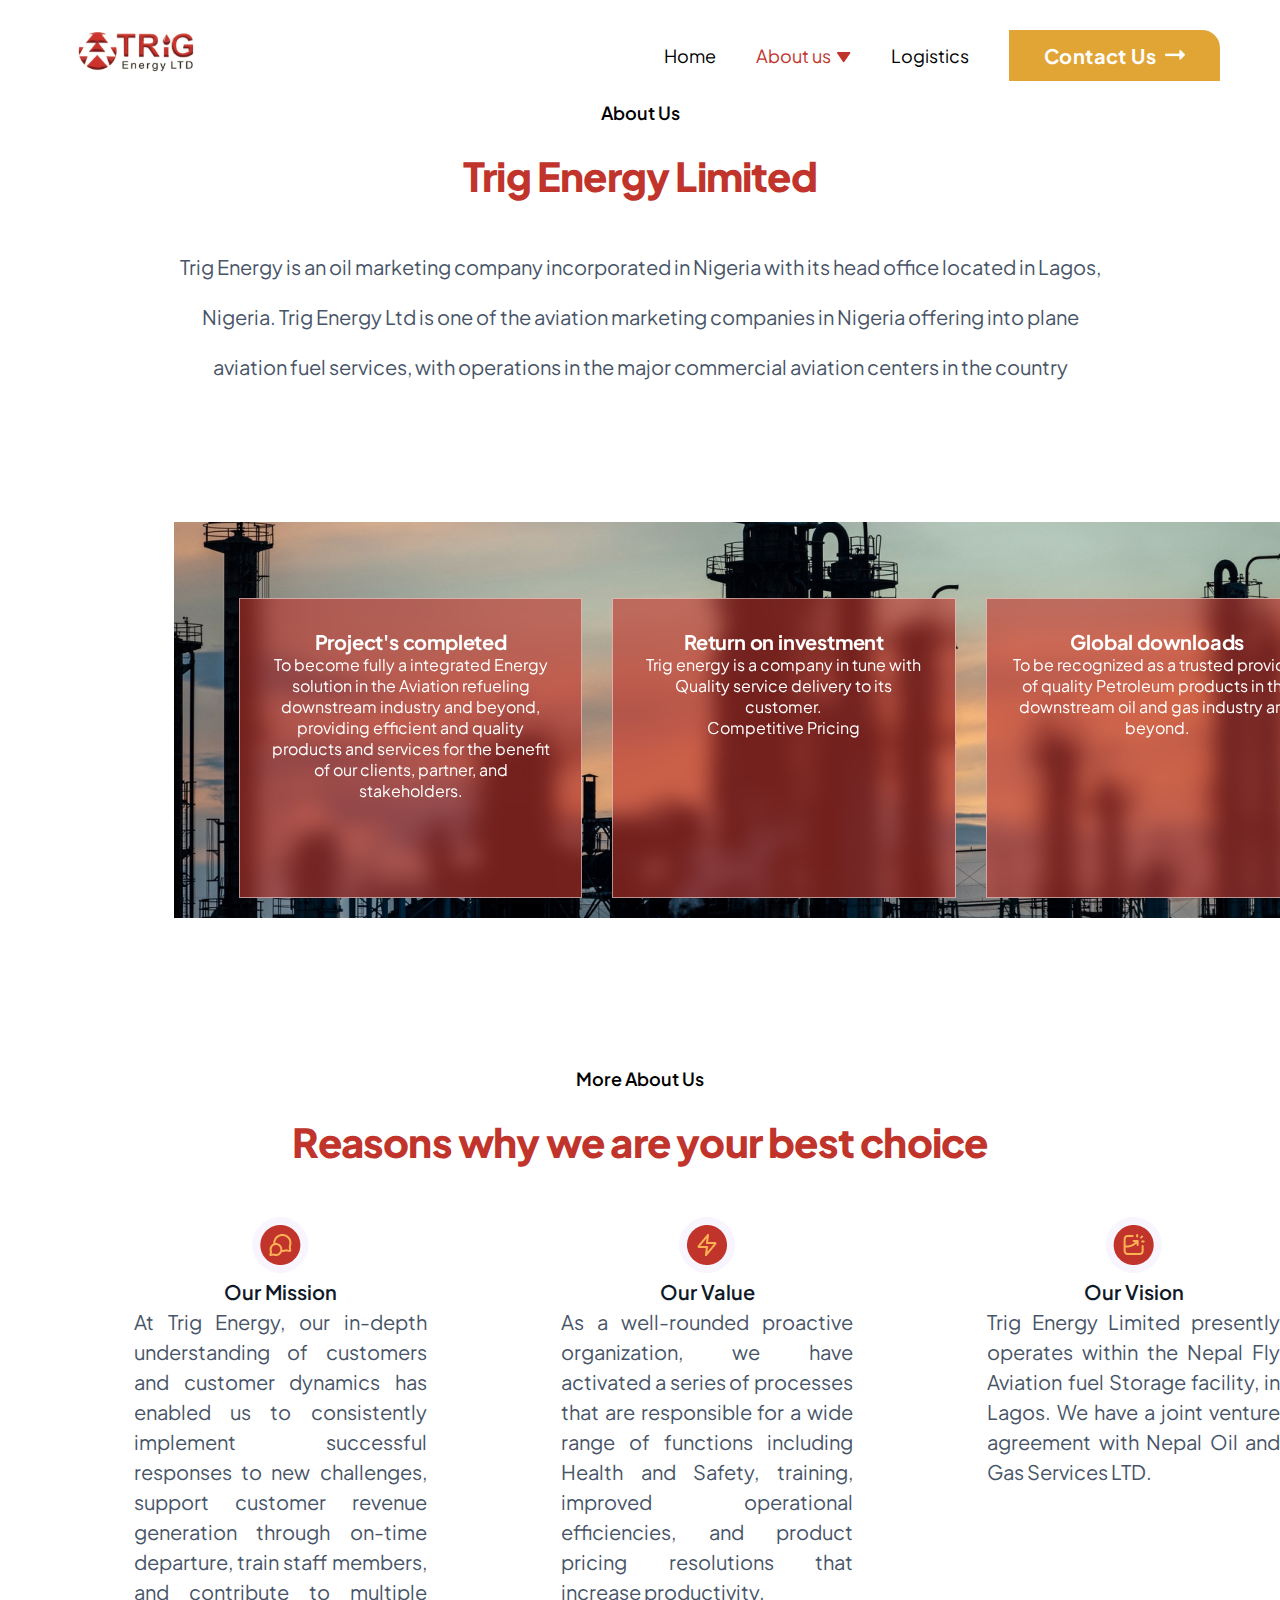
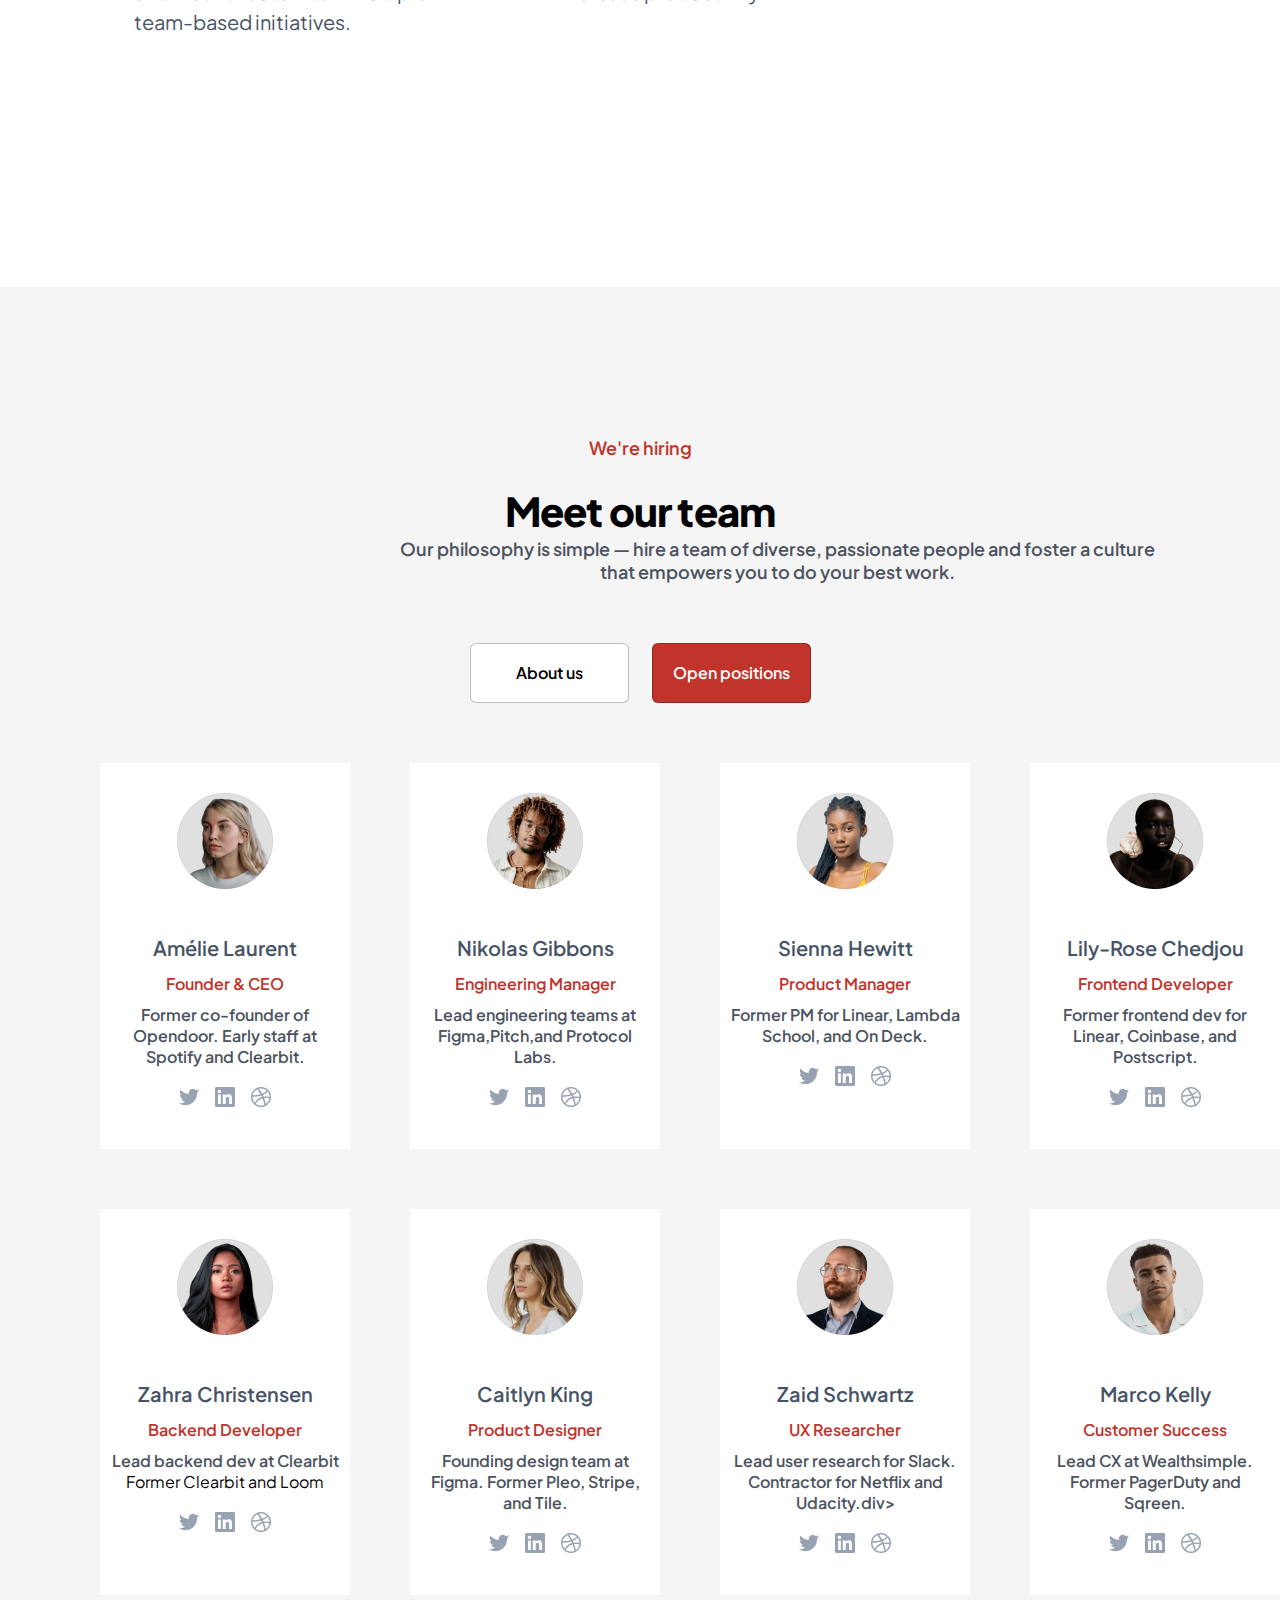
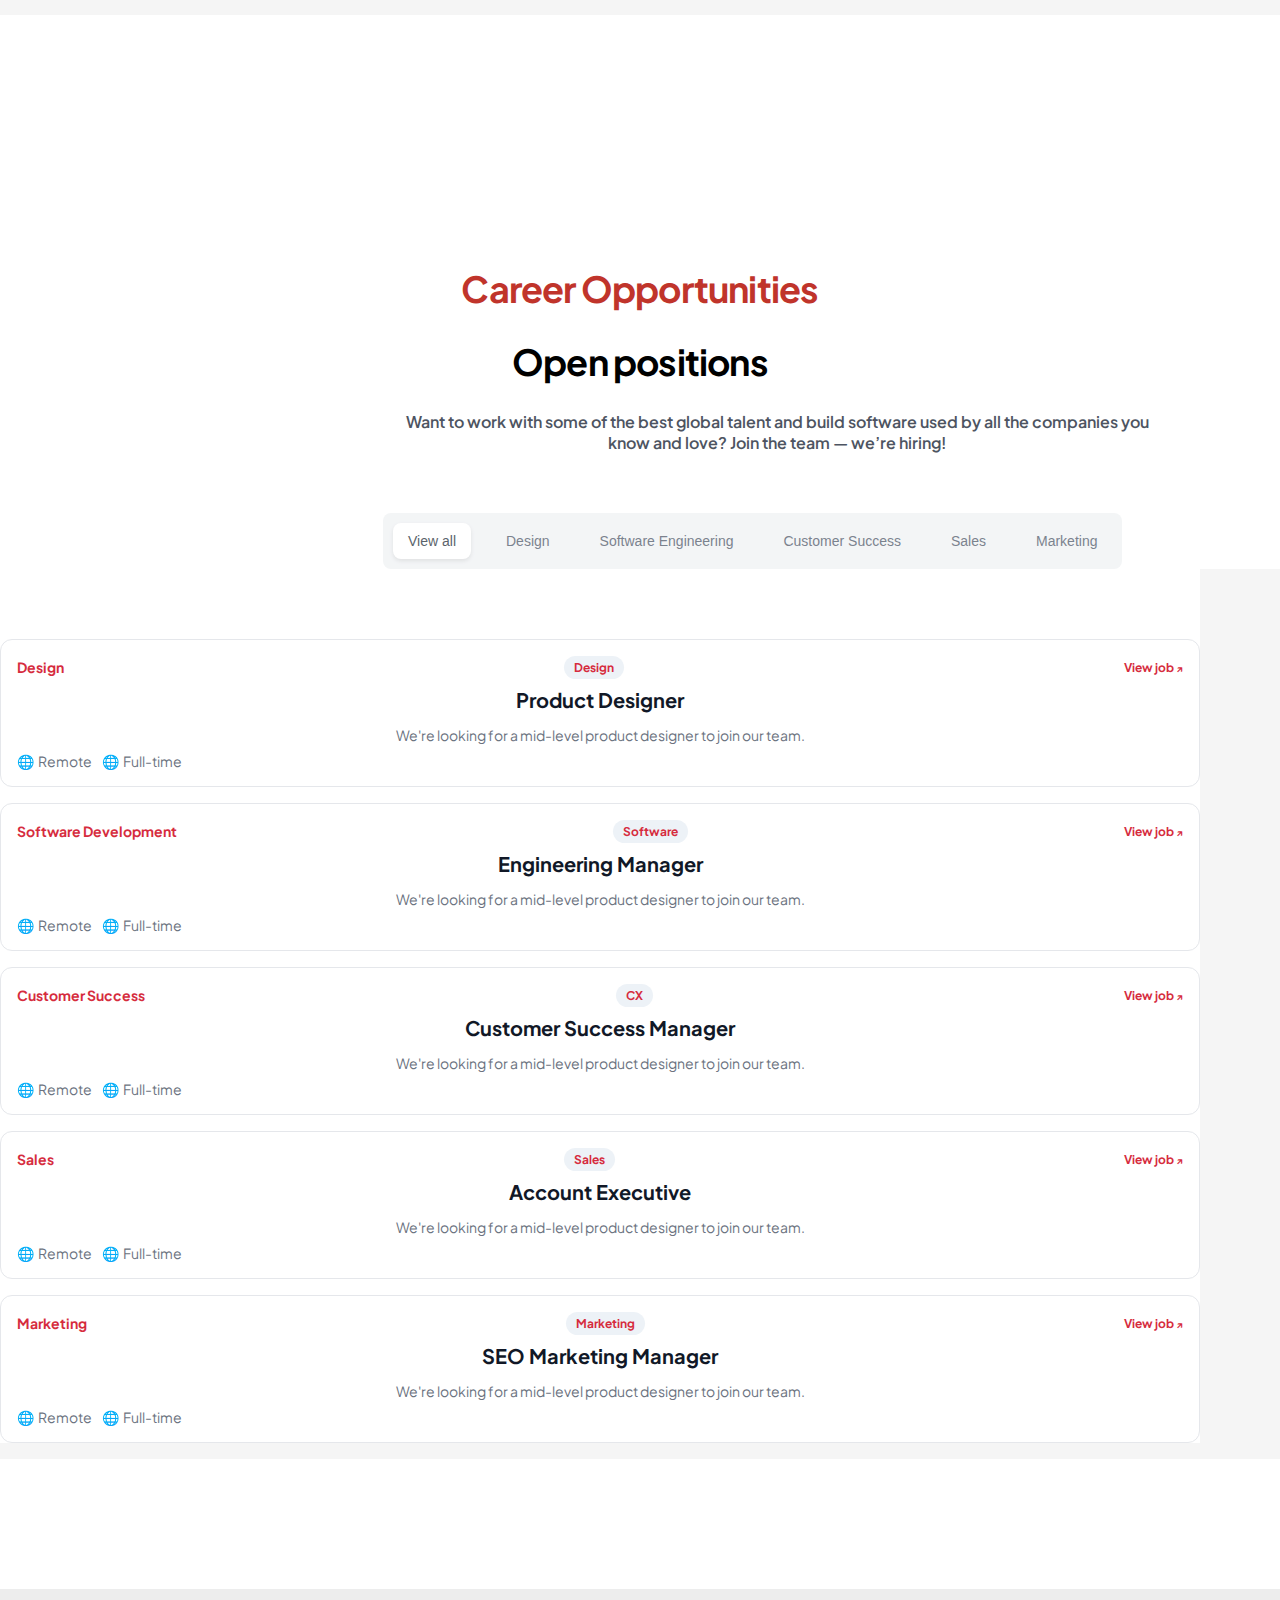
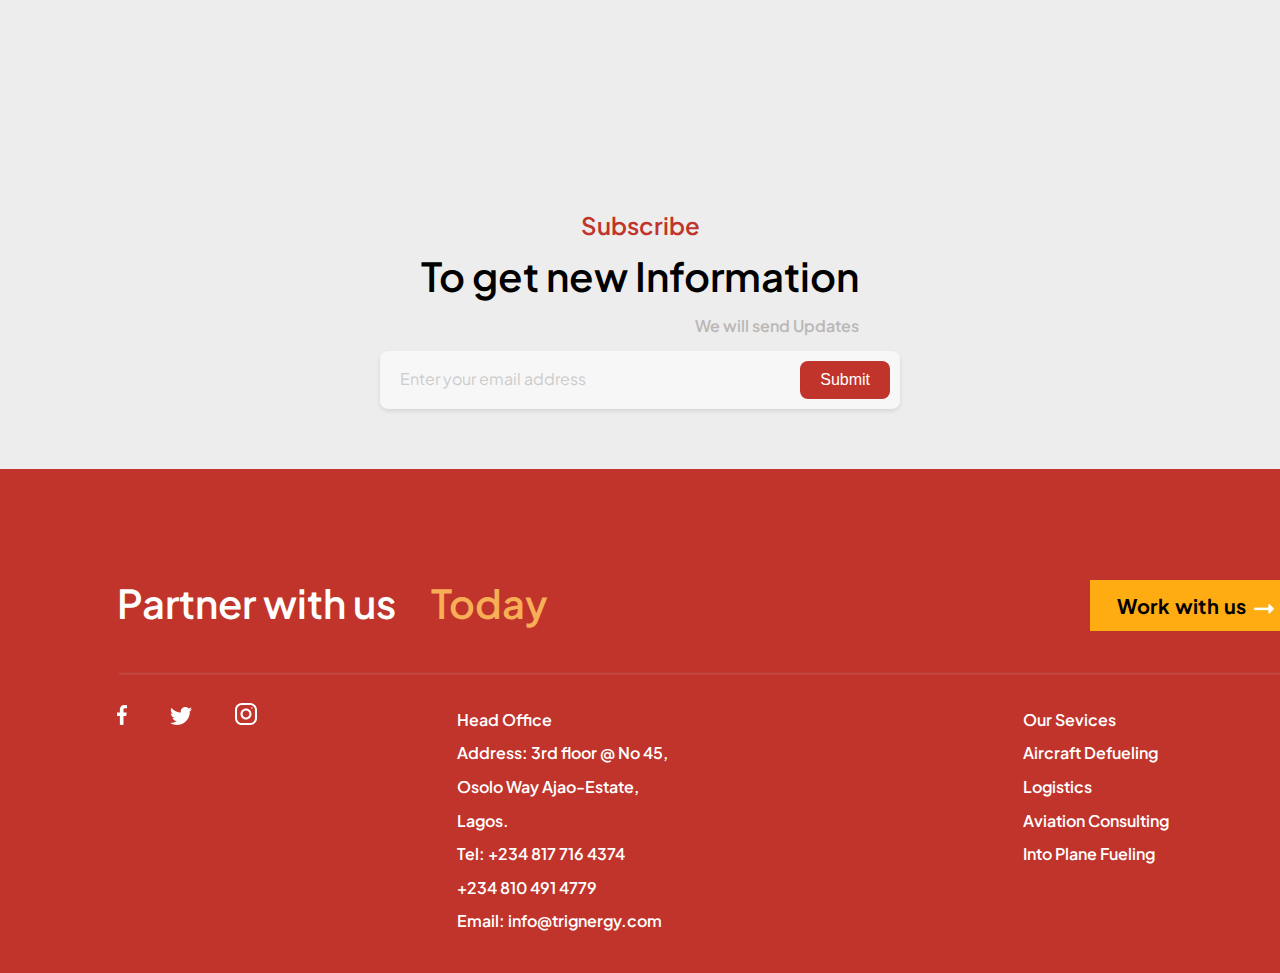
==== commit b3963b27: "open positions and teams" ====
--- a/aboutus.html
+++ b/aboutus.html
@@ -108,21 +108,219 @@
     <button id="OS" onclick="location.href='#OPbeginning'">Open positions</button>
 </div>
 
-<div class="theteam"><img src="images\team.png"></div>
-</div>
-
+<div class="theteam">
+
+
+
+
+    <div class="firstrow">
+
+    <div class="AL" id="al1">
+       
+    <div class="staffpicture"><img src="images\Amelle.png"></div>
+    <div class="staffname">Amélie Laurent</div>
+      <div class="workposition">Founder & CEO </div>
+      <div class="additionaltext"> Former co-founder of <br>Opendoor. Early staff at <br>Spotify and Clearbit.</div>
+      <div class="stafficons"><img src="images\Social icons.png"></div>
+   </div>
+
+
+<div class="AL">
+       
+    <div class="staffpicture"><img src="images\Nikolas.png"></div>
+    <div class="staffname">Nikolas Gibbons</div>
+      <div class="workposition">Engineering Manager </div>
+      <div class="additionaltext"> Lead engineering teams at<br>Figma,Pitch,and Protocol <br>Labs.</div>
+      <div class="stafficons"><img src="images\Social icons.png"></div>
+   </div>
+
+
+
+
+
+
+   <div class="AL">
+       
+    <div class="staffpicture"><img src="images\sienna.png"></div>
+    <div class="staffname">Sienna Hewitt</div>
+      <div class="workposition">Product Manager </div>
+      <div class="additionaltext"> Former PM for Linear, Lambda<br>School, and On Deck.<div>
+      <div class="stafficons"><img src="images\Social icons.png"></div>
+   </div>
+   
+
+</div>
+
+</div>
+
+<div class="AL">
+       
+    <div class="staffpicture"><img src="images\lily-rose.png"></div>
+    <div class="staffname">Lily-Rose Chedjou</div>
+      <div class="workposition">Frontend Developer</div>
+      <div class="additionaltext"> Former frontend dev for<br>Linear, Coinbase, and  <br>Postscript.</div>
+      <div class="stafficons"><img src="images\Social icons.png"></div>
+   </div>
+
+
+
+
+
+
+</div>
+<div class="secondrow">
+
+    <div class="AL" id="al1">
+       
+    <div class="staffpicture"><img src="images\zahra.png"></div>
+    <div class="staffname">Zahra Christensen</div>
+      <div class="workposition">Backend Developer </div>
+      <div class="additionaltext"> Lead backend dev at Clearbit<br></div>Former Clearbit and Loom
+      <div class="stafficons"><img src="images\Social icons.png"></div>
+   </div>
+
+
+<div class="AL">
+       
+    <div class="staffpicture"><img src="images\caitlyn.png"></div>
+    <div class="staffname">Caitlyn King</div>
+      <div class="workposition">Product Designer </div>
+      <div class="additionaltext"> Founding design team at<br>Figma. Former Pleo, Stripe,  <br>and Tile.</div>
+      <div class="stafficons"><img src="images\Social icons.png"></div>
+   </div>
+
+
+
+
+
+
+   <div class="AL">
+       
+    <div class="staffpicture"><img src="images\zaid.png"></div>
+    <div class="staffname">Zaid Schwartz</div>
+      <div class="workposition"> UX Researcher</div>
+      <div class="additionaltext"> Lead user research for Slack. <br>Contractor for Netflix and <br>Udacity.div>
+      <div class="stafficons"><img src="images\Social icons.png"></div>
+   </div>
+   
+
+</div>
+
+
+<div class="AL">
+       
+    <div class="staffpicture"><img src="images\macro.png"></div>
+    <div class="staffname">Marco Kelly</div>
+      <div class="workposition">Customer Success</div>
+      <div class="additionaltext"> Lead CX at Wealthsimple.<br> Former PagerDuty and <br>Sqreen.</div>
+      <div class="stafficons"><img src="images\Social icons.png"></div>
+   </div>
+
+
+
+
+
+
+</div>
 
 <div id="OPbeginning" class="OP">
     <div class="CO">Career Opportunities</div>
     <div class="openpositions">Open positions</div>
     <div class="OPtagline">Want to work with some of the best global talent and build software used by all the companies you know and love? Join the team — we’re hiring!</div>
 
-    <img src="images/Container.png">
-    <img  class="cont1" src="images/Container-1.png">
-
-
-
-</div>
+    <div class="button-group">
+        <button class="category-button active">View all</button>
+        <button class="category-button">Design</button>
+        <button class="category-button">Software Engineering</button>
+        <button class="category-button">Customer Success</button>
+        <button class="category-button">Sales</button>
+        <button class="category-button">Marketing</button>
+      </div>
+      
+    </div>
+
+
+
+    <div class="job-listings-container"
+    id="jlc">
+
+
+    <div class="job-listing">
+        <div class="job-category">
+          <span class="category-title">Design</span>
+          <span class="category-badge">Design</span>
+          <a href="#" class="view-job">View job <span>&#8599;</span></a>
+        </div>
+        <h2 class="job-title">Product Designer</h2>
+        <p class="job-description">We're looking for a mid-level product designer to join our team.</p>
+        <div class="job-meta">
+          <span>Remote</span>
+          <span>Full-time</span>
+        </div>
+      </div>
+      
+      <div class="job-listing">
+        <div class="job-category">
+          <span class="category-title">Software Development</span>
+          <span class="category-badge">Software</span>
+          <a href="#" class="view-job">View job <span>&#8599;</span></a>
+        </div>
+        <h2 class="job-title">Engineering Manager</h2>
+        <p class="job-description">We're looking for a mid-level product designer to join our team.</p>
+        <div class="job-meta">
+          <span>Remote</span>
+          <span>Full-time</span>
+        </div>
+      </div>
+      
+      <div class="job-listing">
+        <div class="job-category">
+          <span class="category-title">Customer Success</span>
+          <span class="category-badge">CX</span>
+          <a href="#" class="view-job">View job <span>&#8599;</span></a>
+        </div>
+        <h2 class="job-title">Customer Success Manager</h2>
+        <p class="job-description">We're looking for a mid-level product designer to join our team.</p>
+        <div class="job-meta">
+          <span>Remote</span>
+          <span>Full-time</span>
+        </div>
+      </div>
+
+      <div class="job-listing">
+        <div class="job-category">
+          <span class="category-title">Sales</span>
+          <span class="category-badge">Sales</span>
+          <a href="#" class="view-job">View job <span>&#8599;</span></a>
+        </div>
+        <h2 class="job-title">Account Executive</h2>
+        <p class="job-description">We're looking for a mid-level product designer to join our team.</p>
+        <div class="job-meta">
+          <span>Remote</span>
+          <span>Full-time</span>
+        </div>
+      </div>
+      
+      <div class="job-listing">
+        <div class="job-category">
+          <span class="category-title">Marketing</span>
+          <span class="category-badge">Marketing</span>
+          <a href="#" class="view-job">View job <span>&#8599;</span></a>
+        </div>
+        <h2 class="job-title">SEO Marketing Manager</h2>
+        <p class="job-description">We're looking for a mid-level product designer to join our team.</p>
+        <div class="job-meta">
+          <span>Remote</span>
+          <span>Full-time</span>
+        </div>
+      </div>
+      
+    </div>
+
+
+
+
+
 </div>
 
 <div class="subscribecontainer2">
--- a/style.css
+++ b/style.css
@@ -2308,7 +2308,12 @@
   .hiringbuttons{text-align: center;
   padding-bottom: 60px;}
 
-  .theteam{text-align: center;}
+  .theteam{text-align: center;
+  }
+  #jlc{background-color:#ffffff ;
+  margin: 0%;
+width: fi;}
+
 
   .CO{font-family: 'Plus Jakarta Sans';
     padding-top: 250px;
@@ -2968,4 +2973,203 @@
 .haulageimage{
   padding-top: 300px;
 padding-left: 67px;
-}+}
+
+#al1{margin-left: 100px;}
+.AL{width: 280px;
+height: 386px;
+margin-left: 60px;
+margin-bottom: 20px;
+background-color: #ffffff;}
+
+.staffpicture{padding-top: 30px;}
+
+.staffname{padding-top: 40px;
+  font-family: 'Plus Jakarta Sans';
+    font-weight: 600;
+    font-size: 20px;
+    line-height: 1.5;
+    color: var(--gray-600, #475467);
+}
+.workposition{padding-top: 10px;
+  font-size: 16px;
+  text-align: center;
+  font-weight: 600;
+  font-family: 'Plus Jakarta Sans';
+  color: #C0342B;}
+.additionaltext{padding-top:10px ;
+  font-size: 16px;
+  text-align: center;
+  font-weight: 600;
+  font-family: 'Plus Jakarta Sans';
+  color: #4D5461;
+  word-wrap: break-word;
+}
+.stafficons{padding-top: 20px;}
+.firstrow{display: flex;
+flex-direction:row;}
+
+
+.secondrow{display: flex;
+  flex-direction:row;
+padding-top: 40px;}
+
+
+div#OPbeginning {
+  background-color: white;
+}
+.button-group {
+  margin-left:383px;
+ width: fit-content;
+  display: flex;
+  justify-content: center;
+  gap: 20px; /* spacing between buttons */
+  opacity: 0.8;
+  padding: 10px;
+  border-radius: 8px;
+  background-color: #f1f3f5;
+}
+
+.category-button {
+  font-family: 'Arial', sans-serif;
+  font-size: 14px;
+  color: #5a6472;
+  padding: 10px 15px;
+  background-color: transparent;
+  border: none;
+  cursor: pointer;
+  border-radius: 8px;
+  transition: background-color 0.3s, color 0.3s;
+}
+
+.category-button.active {
+  background-color: white;
+  color: #323c47;
+  box-shadow: 0 2px 4px rgba(0, 0, 0, 0.1);
+}
+
+.category-button:hover {
+  background-color: #e7ecef;
+}
+
+.category-button:focus {
+  outline: none;
+}
+
+
+
+
+
+/* Container styling for job listings */
+.job-listing {
+  border: 1px solid #e5e7eb;
+  padding: 16px;
+  margin-bottom: 16px;
+  border-radius: 12px;
+  position: relative;
+  background-color: white;
+}
+
+/* Category and badge styles */
+.job-category {
+  display: flex;
+  justify-content: space-between;
+  align-items: center;
+  margin-bottom: 8px;
+}
+
+.category-title {
+  font-weight: bold;
+  font-size: 14px;
+  color: #d62c3e;
+}
+
+.category-badge {
+  padding: 4px 10px;
+  font-size: 12px;
+  background-color: #edf2f7;
+  color: #d62c3e;
+  border-radius: 12px;
+  font-weight: bold;
+}
+
+/* View job link styling */
+.view-job {
+  font-size: 12px;
+  font-weight: bold;
+  color: #d62c3e;
+  text-decoration: none;
+}
+
+.view-job span {
+  font-size: 10px;
+}
+
+/* Job title styling */
+.job-title {
+  font-size: 20px;
+  font-weight: bold;
+  color: #111827;
+  margin: 0 0 4px;
+}
+
+/* Job description styling */
+.job-description {
+  color: #6b7280;
+  font-size: 14px;
+  margin-bottom: 8px;
+}
+
+/* Job meta details styling */
+.job-meta {
+  display: flex;
+  gap: 10px;
+}
+
+.job-meta span {
+  font-size: 14px;
+  color: #6b7280;
+  display: flex;
+  align-items: center;
+}
+
+/* Remote and Full-time icons can be added with appropriate margin or icons */
+.job-meta span::before {
+  content: "🌐"; /* Placeholder for icon, replace with actual icon if available */
+  margin-right: 4px;
+}
+
+/* Styling for specific categories - use different color schemes for each badge */
+.category-badge.Design {
+  background-color: #f3e8ff;
+  color: #9333ea;
+}
+
+.category-badge.Software {
+  background-color: #ffe4e6;
+  color: #d61f69;
+}
+
+.category-badge.CX {
+  background-color: #dcfce7;
+  color: #15803d;
+}
+
+.category-badge.Sales {
+  background-color: #e0e7ff;
+  color: #4338ca;
+}
+
+.category-badge.Marketing {
+  background-color: #ffedd5;
+  color: #ea580c;
+}
+
+
+
+
+.job-listings-container {background-color:#ffffff;
+  padding-top: 70px;
+  max-width: 1200px;
+  margin: 0 auto;
+}
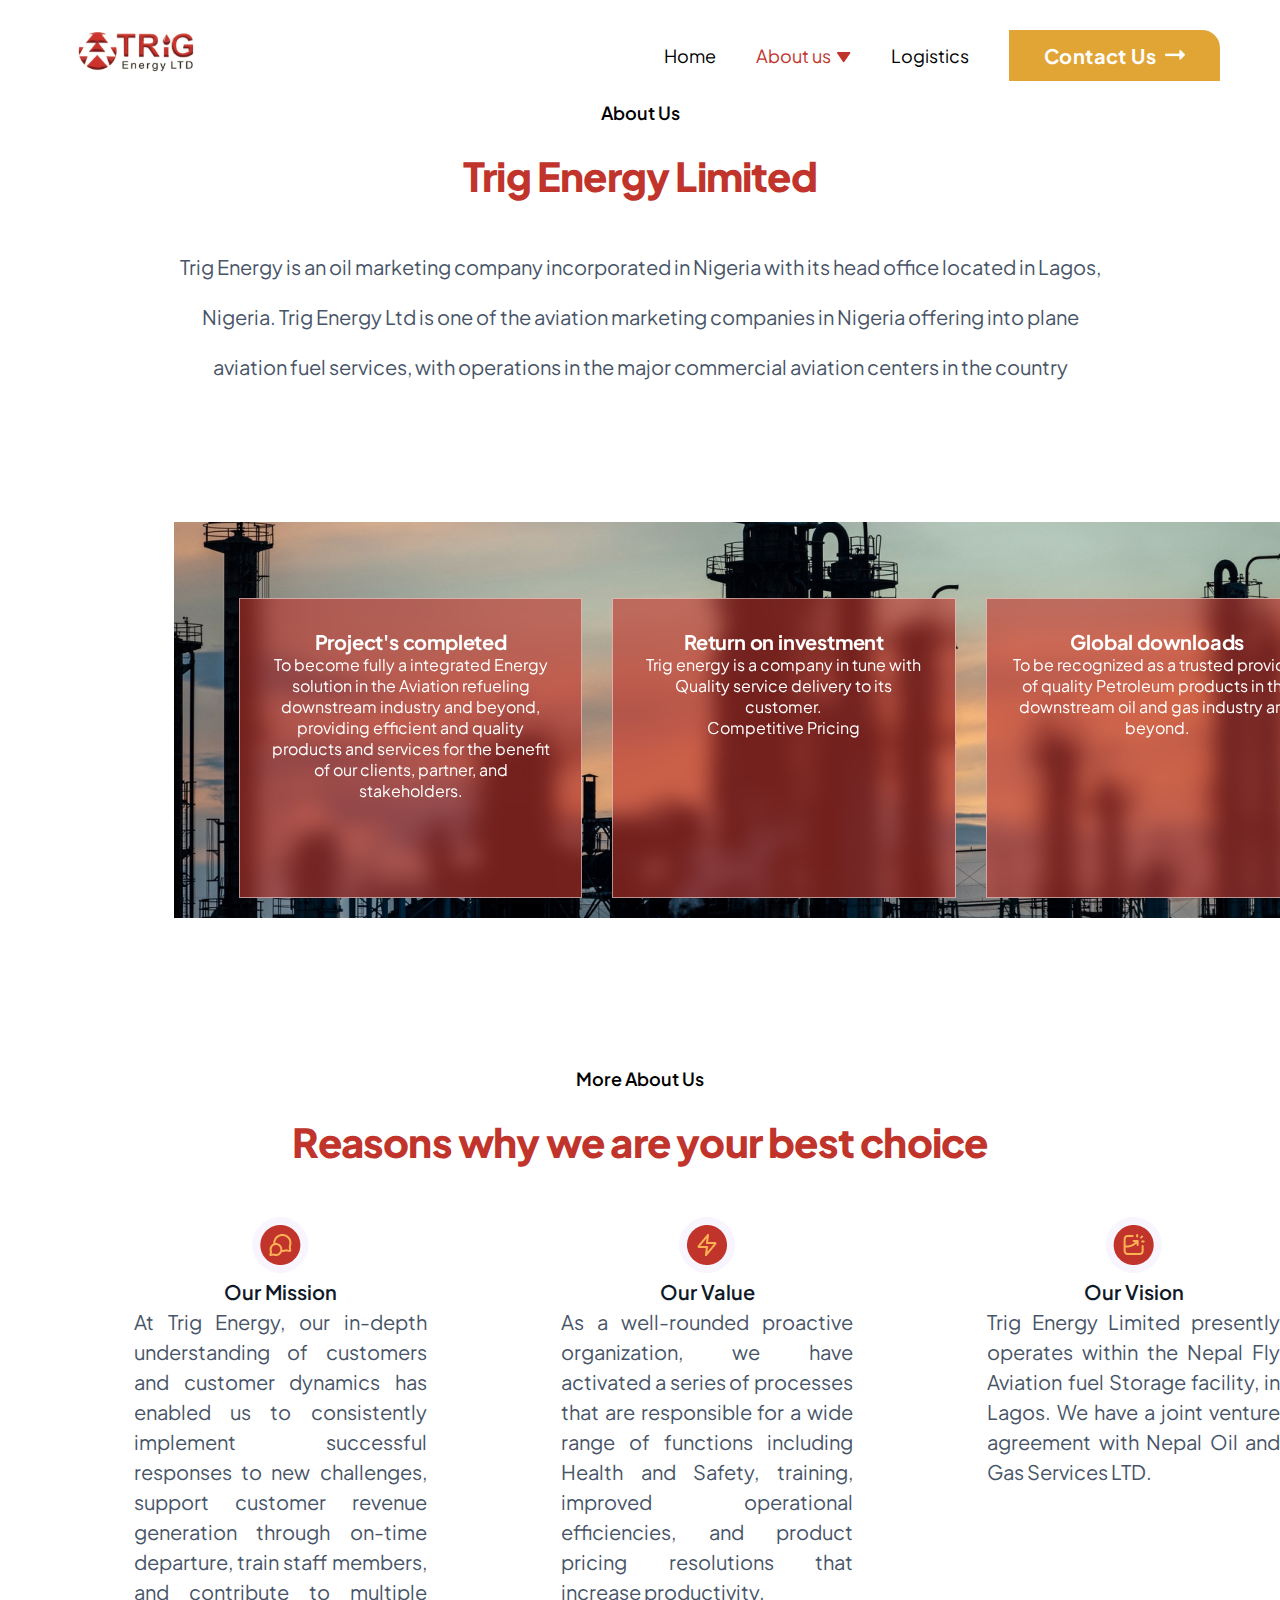
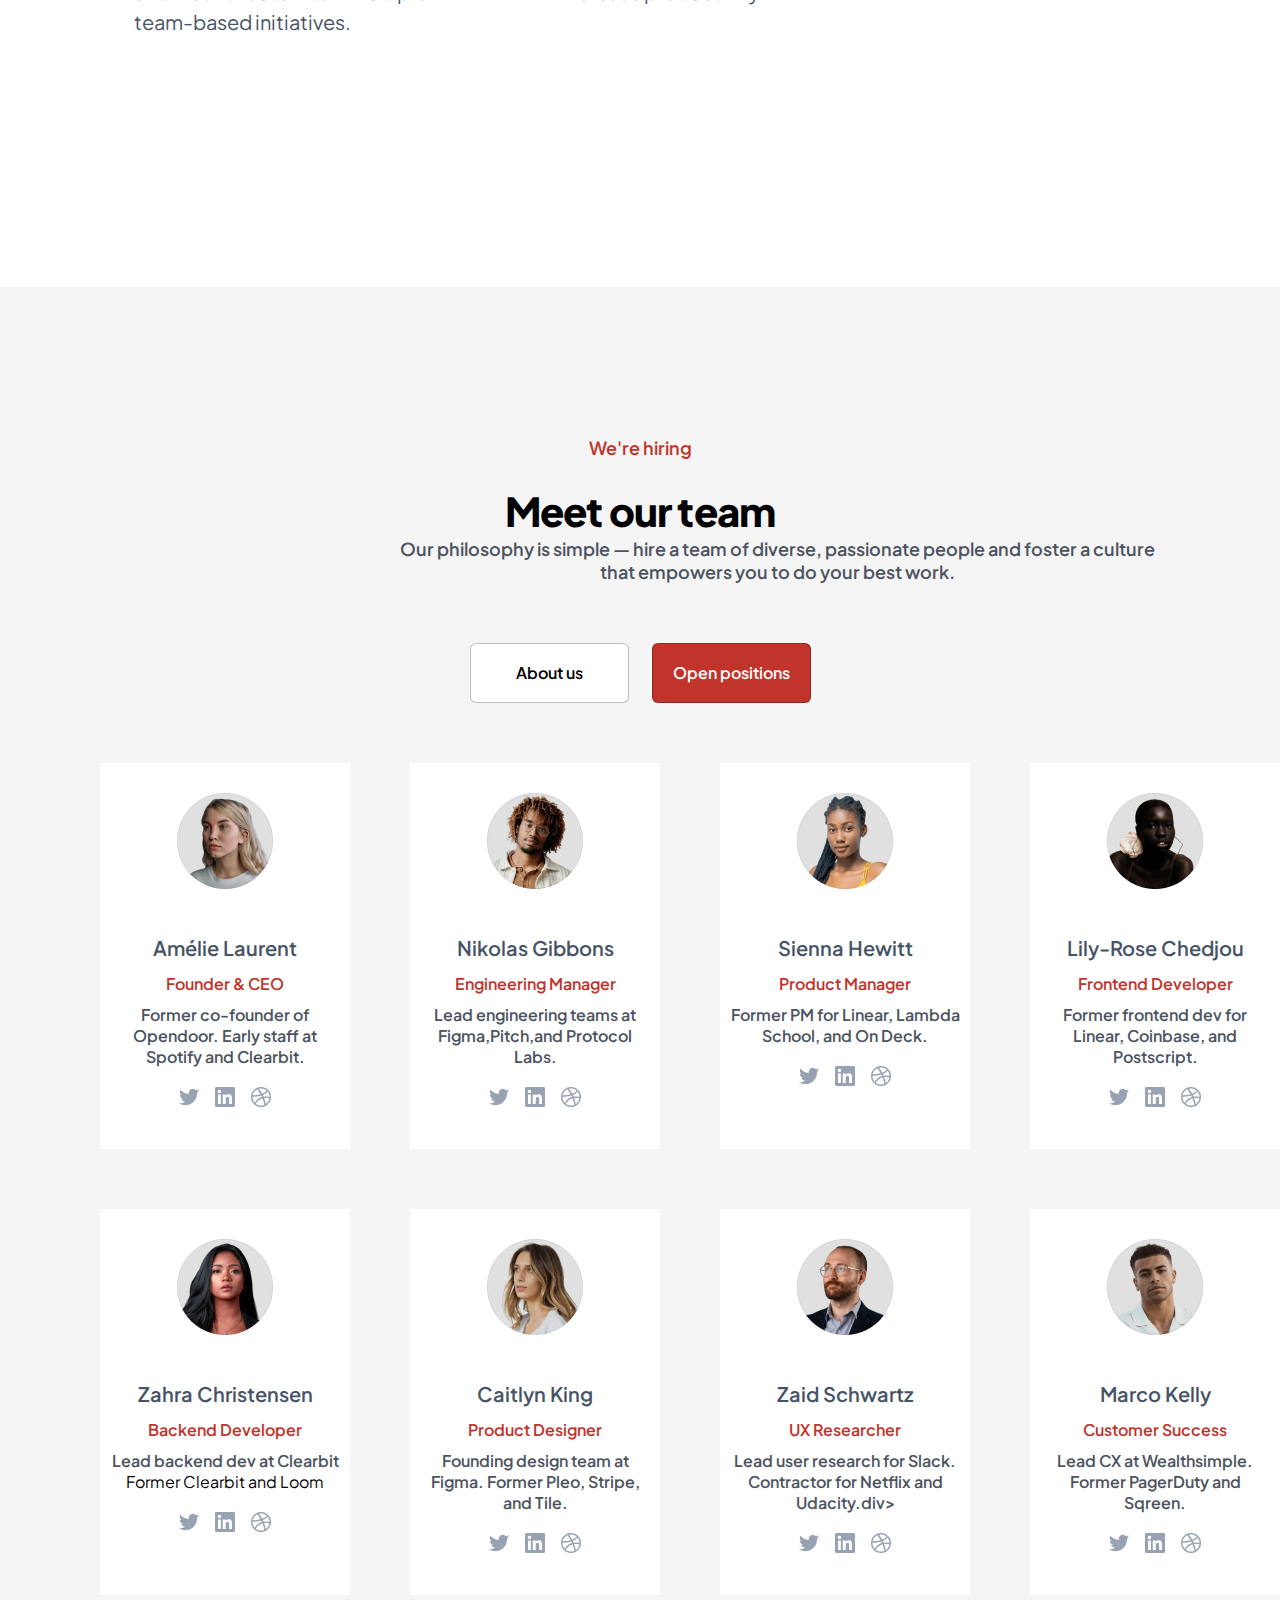
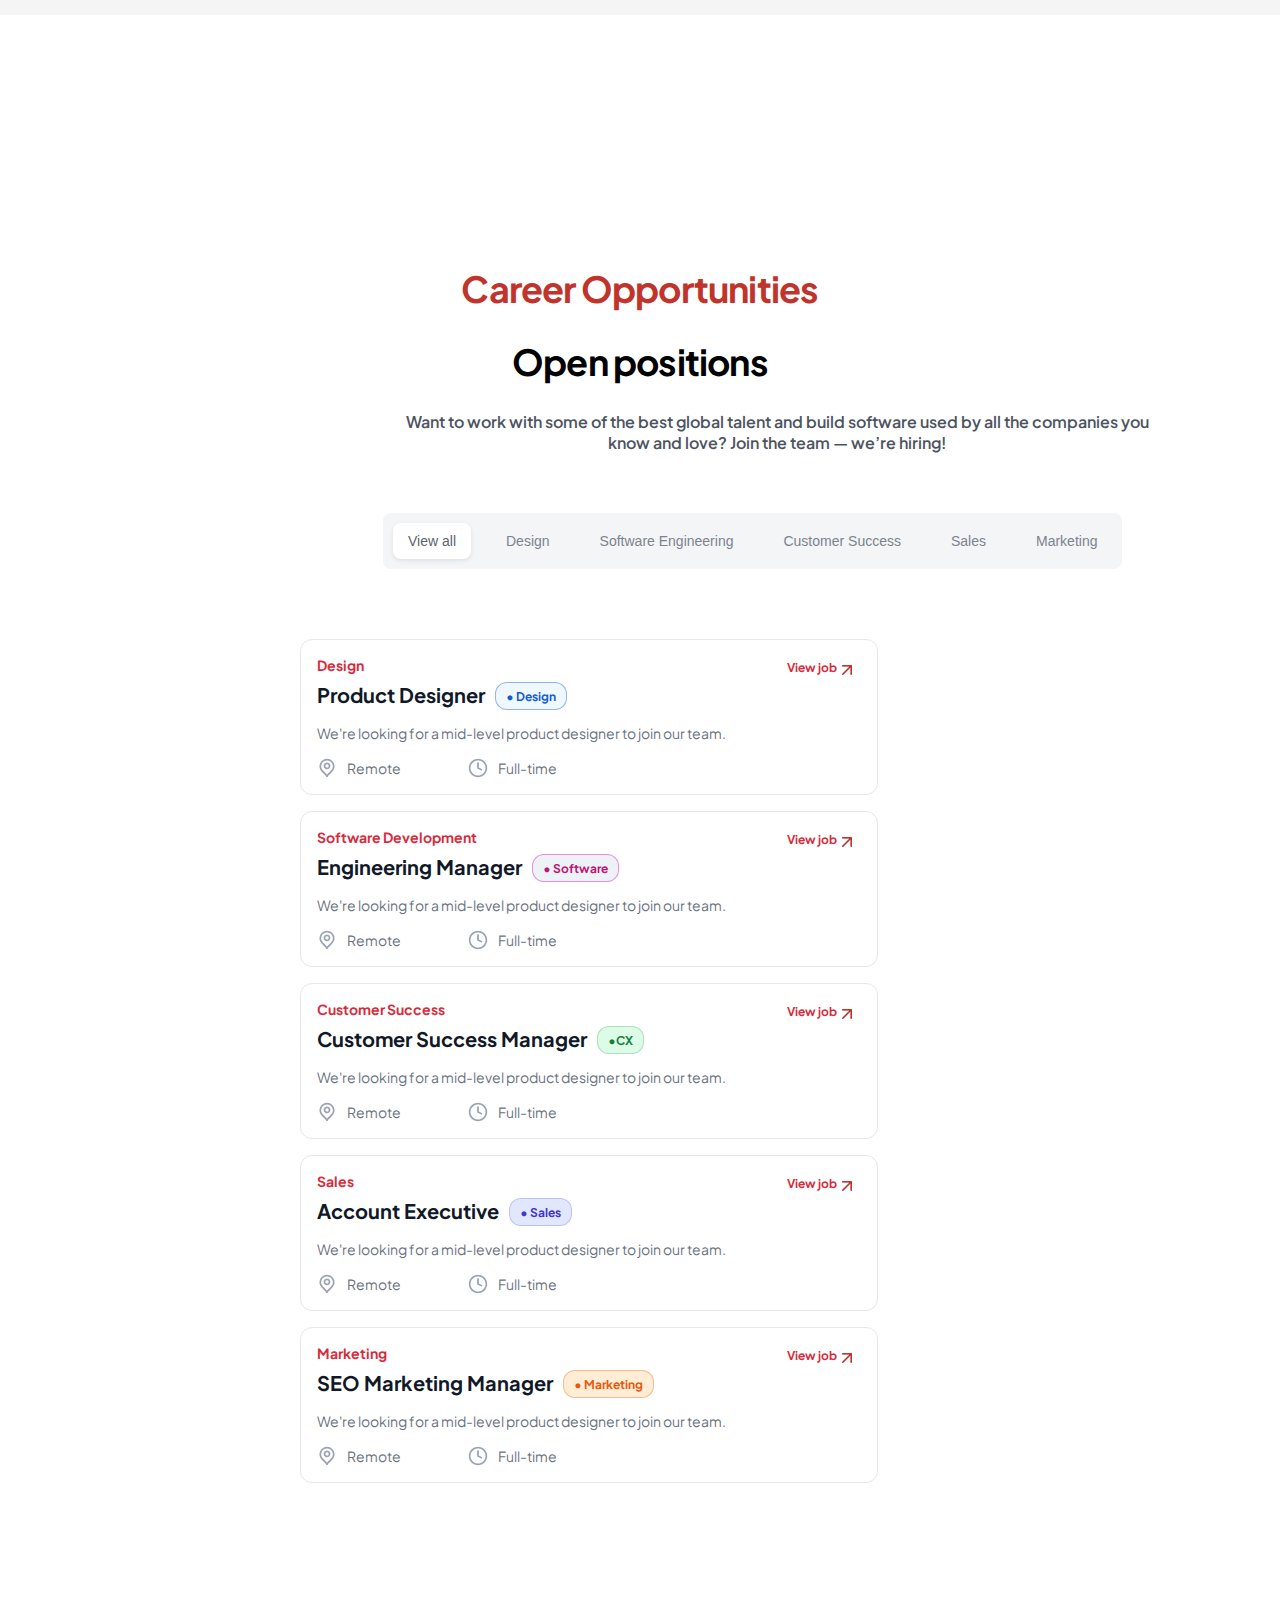
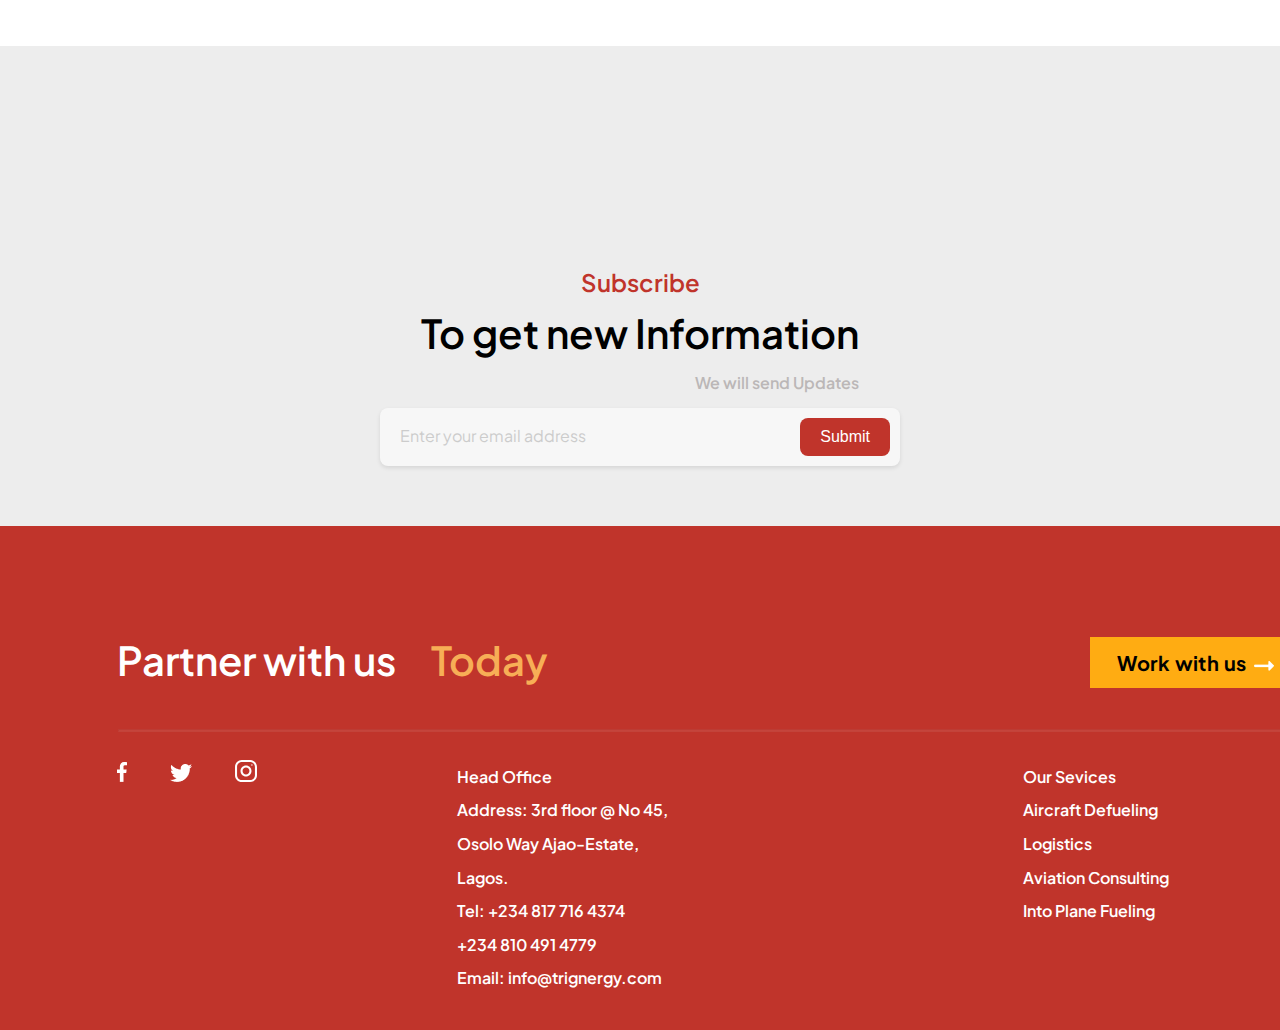
==== commit 2573b270: "all images coded except inventory" ====
--- a/aboutus.html
+++ b/aboutus.html
@@ -248,70 +248,75 @@
     <div class="job-listing">
         <div class="job-category">
           <span class="category-title">Design</span>
-          <span class="category-badge">Design</span>
-          <a href="#" class="view-job">View job <span>&#8599;</span></a>
-        </div>
-        <h2 class="job-title">Product Designer</h2>
-        <p class="job-description">We're looking for a mid-level product designer to join our team.</p>
-        <div class="job-meta">
-          <span>Remote</span>
-          <span>Full-time</span>
+          <a href="#" class="view-job">View job <span class="viewjobarrow"><img src="images\view job.png"></span></a>
+        </div>
+        <h2 class="job-title" id="PD">Product Designer <span class="category-badge1"> • Design</span></h2>
+        
+        <p class="job-description">We're looking for a mid-level product designer to join our team.</p>
+        <div class="job-meta">
+          <span class="rem"> <img src="images\remote.png" class="remimg">
+            Remote</span>
+          <span class="full"><img src="images\full-time.png" class="fullimg">Full-time</span>
         </div>
       </div>
       
       <div class="job-listing">
         <div class="job-category">
           <span class="category-title">Software Development</span>
-          <span class="category-badge">Software</span>
-          <a href="#" class="view-job">View job <span>&#8599;</span></a>
-        </div>
-        <h2 class="job-title">Engineering Manager</h2>
-        <p class="job-description">We're looking for a mid-level product designer to join our team.</p>
-        <div class="job-meta">
-          <span>Remote</span>
-          <span>Full-time</span>
+        
+          <a href="#" class="view-job">View job <span><img src="images\view job.png"></span></a>
+        </div>
+        <h2 class="job-title">Engineering Manager   <span class="category-badge2"> • Software</span></h2>
+        <p class="job-description">We're looking for a mid-level product designer to join our team.</p>
+        <div class="job-meta">
+          <span class="rem"> <img src="images\remote.png" class="remimg">
+            Remote</span>
+          <span class="full"><img src="images\full-time.png" class="fullimg">Full-time</span>
         </div>
       </div>
       
       <div class="job-listing">
         <div class="job-category">
           <span class="category-title">Customer Success</span>
-          <span class="category-badge">CX</span>
-          <a href="#" class="view-job">View job <span>&#8599;</span></a>
-        </div>
-        <h2 class="job-title">Customer Success Manager</h2>
-        <p class="job-description">We're looking for a mid-level product designer to join our team.</p>
-        <div class="job-meta">
-          <span>Remote</span>
-          <span>Full-time</span>
+      
+          <a href="#" class="view-job">  View job <span><img src="images\view job.png"></span></a>
+        </div>
+        <h2 class="job-title">Customer Success Manager     <span class="category-badge3">  •CX</span></h2>
+        <p class="job-description">We're looking for a mid-level product designer to join our team.</p>
+        <div class="job-meta">
+          <span class="rem"> <img src="images\remote.png" class="remimg">
+            Remote</span>
+          <span class="full"><img src="images\full-time.png" class="fullimg">Full-time</span>
         </div>
       </div>
 
       <div class="job-listing">
         <div class="job-category">
           <span class="category-title">Sales</span>
-          <span class="category-badge">Sales</span>
-          <a href="#" class="view-job">View job <span>&#8599;</span></a>
-        </div>
-        <h2 class="job-title">Account Executive</h2>
-        <p class="job-description">We're looking for a mid-level product designer to join our team.</p>
-        <div class="job-meta">
-          <span>Remote</span>
-          <span>Full-time</span>
+         
+          <a href="#" class="view-job">View job <span><img src="images\view job.png"></span></a>
+        </div>
+        <h2 class="job-title">Account Executive  <span class="category-badge4"> • Sales</span></h2>
+        <p class="job-description">We're looking for a mid-level product designer to join our team.</p>
+        <div class="job-meta">
+          <span class="rem"> <img src="images\remote.png" class="remimg">
+            Remote</span>
+          <span class="full"><img src="images\full-time.png" class="fullimg">Full-time</span>
         </div>
       </div>
       
       <div class="job-listing">
         <div class="job-category">
           <span class="category-title">Marketing</span>
-          <span class="category-badge">Marketing</span>
-          <a href="#" class="view-job">View job <span>&#8599;</span></a>
-        </div>
-        <h2 class="job-title">SEO Marketing Manager</h2>
-        <p class="job-description">We're looking for a mid-level product designer to join our team.</p>
-        <div class="job-meta">
-          <span>Remote</span>
-          <span>Full-time</span>
+         
+          <a href="#" class="view-job">View job <span><img src="images\view job.png"></span></a>
+        </div>
+        <h2 class="job-title">SEO Marketing Manager  <span class="category-badge5"> • Marketing</span></h2>
+        <p class="job-description">We're looking for a mid-level product designer to join our team.</p>
+        <div class="job-meta">
+          <span class="rem"> <img src="images\remote.png" class="remimg">
+            Remote</span>
+          <span class="full"><img src="images\full-time.png" class="fullimg">Full-time</span>
         </div>
       </div>
       
--- a/style.css
+++ b/style.css
@@ -2311,8 +2311,9 @@
   .theteam{text-align: center;
   }
   #jlc{background-color:#ffffff ;
-  margin: 0%;
-width: fi;}
+  padding-left: 300px;
+  padding-right: 156px;
+}
 
 
   .CO{font-family: 'Plus Jakarta Sans';
@@ -2571,11 +2572,16 @@
 
         .environmentcontainer{background-color:#C0342B;
         margin-top: 300px;
-      padding-top: 95px;}
-
-
-
-      .missionandvission{text-align: center;}
+      padding-top: 95px;
+    padding-bottom: 20px;}
+
+
+
+      .missionandvission{text-align: center;
+      display: flex;
+    flex-direction: row;
+  padding-left: 100px;
+padding-bottom: 100px;}
 
 
 .safety first{display: flex;
@@ -3060,20 +3066,21 @@
 
 
 
-/* Container styling for job listings */
+
+  /* Container styling for job listings */
 .job-listing {
   border: 1px solid #e5e7eb;
   padding: 16px;
   margin-bottom: 16px;
   border-radius: 12px;
-  position: relative;
+position: relative;
   background-color: white;
 }
 
 /* Category and badge styles */
 .job-category {
   display: flex;
-  justify-content: space-between;
+
   align-items: center;
   margin-bottom: 8px;
 }
@@ -3084,43 +3091,103 @@
   color: #d62c3e;
 }
 
-.category-badge {
-  padding: 4px 10px;
+.category-badge1 {
+  padding: 6px 10px ;
+  margin-left:10px ;
+  font-size: 12px;
+  background-color: #eff8ff;
+  color: #175cd3;
+  border-radius: 12px;
+  font-weight: bold;
+justify-self: left;
+   border: solid  #175cd36f 1px;
+}
+
+.category-badge2 {
+  padding: 6px 10px;
+  margin-left: 10px;
+  font-size: 12px;
+  background-color: #edf2f7;
+  color: #c11574;
+  border-radius: 12px;
+  font-weight: bold;
+  border: solid  #ee46bc98 1px;
+
+}
+.category-badge3 {
+  padding: 6px 10px;
+  margin-left: 10px;
+  font-size: 12px;
+  background-color: #dcfce7;
+  color: #15803d;
+  border-radius: 12px;
+  font-weight: bold;
+  border: solid  #15803c3c 1px;}
+
+.category-badge4 {
+  padding: 6px 10px;
+  margin-left: 10px;
+  margin-left: 10px;
   font-size: 12px;
   background-color: #edf2f7;
   color: #d62c3e;
   border-radius: 12px;
   font-weight: bold;
-}
-
-/* View job link styling */
+  background-color: #e0e7ff;
+  color: #4338ca;
+  border: solid #4438ca37 1px;
+}
+.category-badge5 {
+  padding: 6px 10px;
+  margin-left: 10px;
+  font-size: 12px;
+  background-color: #edf2f7;
+  color: #d62c3e;
+  border-radius: 12px;
+  font-weight: bold;
+  background-color: #ffedd5;
+  color: #ea580c;
+  border: solid #ea5a0c58 1px;
+}
 .view-job {
   font-size: 12px;
   font-weight: bold;
   color: #d62c3e;
   text-decoration: none;
-}
+  text-align: left;
+  margin: 0;
+  padding-top: 20px;
+  padding-right: 20px;
+  position: absolute; 
+  top: 0; 
+  right: 0; 
+  display: flex;
+  flex-direction: row;
+
+}
+.viewjobarrow{color: #d62c3e;}
 
 .view-job span {
   font-size: 10px;
 }
 
-/* Job title styling */
+
 .job-title {
   font-size: 20px;
   font-weight: bold;
   color: #111827;
   margin: 0 0 4px;
-}
-
-/* Job description styling */
+  width: 618px;
+  height: 28px;
+}
+
 .job-description {
   color: #6b7280;
   font-size: 14px;
   margin-bottom: 8px;
-}
-
-/* Job meta details styling */
+  text-align: left;
+}
+
 .job-meta {
   display: flex;
   gap: 10px;
@@ -3131,45 +3198,132 @@
   color: #6b7280;
   display: flex;
   align-items: center;
-}
-
-/* Remote and Full-time icons can be added with appropriate margin or icons */
-.job-meta span::before {
-  content: "🌐"; /* Placeholder for icon, replace with actual icon if available */
-  margin-right: 4px;
-}
-
-/* Styling for specific categories - use different color schemes for each badge */
-.category-badge.Design {
-  background-color: #f3e8ff;
-  color: #9333ea;
-}
-
-.category-badge.Software {
-  background-color: #ffe4e6;
-  color: #d61f69;
-}
-
-.category-badge.CX {
-  background-color: #dcfce7;
-  color: #15803d;
-}
-
-.category-badge.Sales {
-  background-color: #e0e7ff;
-  color: #4338ca;
-}
-
-.category-badge.Marketing {
-  background-color: #ffedd5;
-  color: #ea580c;
-}
-
-
+  padding-top: 8px;
+
+}
+
+.rem{display: flex;
+flex-direction: row;}
+
+.full{display: flex;
+  flex-direction: row;
+padding-left: 57px;}
+
+.fullimg{padding-right: 10px;}
+.remimg{padding-right: 10px;}
+
+
+
+
+.job-listing{    margin-right: 246px;
+}
 
 
 .job-listings-container {background-color:#ffffff;
   padding-top: 70px;
   max-width: 1200px;
   margin: 0 auto;
-}
+  padding-bottom: 17px;
+}
+
+
+
+.job-title{display: flex;
+flex-direction: row;
+width: 618px;
+height: 28px;}
+
+
+
+
+
+
+.vision-container2{
+  background-color: #ffffff; 
+  width: 536px;
+  height:541px;
+  padding: 20px;
+  border-radius: 10px;
+  margin-left: 50px;
+  text-align: left;
+}
+
+#ourvisionheading2{ margin-left: 36px;
+  padding-top: 26px;
+  font-family: 'Plus Jakarta Sans', sans-serif;
+    font-weight: 600;
+    font-size: 20px;
+    line-height: 1.5;
+    color: #000;
+
+}
+
+
+.ourvisionul2{color:#000000;
+  list-style-type: disc;
+  margin-left: 20px;
+}
+.fullstop2{padding-right: 15px;
+  color:#000000;
+padding-bottom: 57px;}
+
+
+.fullstop1a{padding-bottom: 38px;
+  color: #000000;
+padding-right: 14px;}
+#v2{color: #000000;
+  margin-bottom: 15px;
+  line-height: 1.6;
+  font-weight: 600;
+}
+
+
+.vision-container {
+  background-color: #d94f3d;
+  color: white;
+  width: 536px;
+  height:541px;
+  padding: 20px;
+  border-radius: 10px;
+  margin-left: 50px;
+  text-align: left;
+}
+
+
+
+.icon {
+  width: 50px;
+  height: 50px;
+  border-radius: 50%;
+  padding-top: 23px;
+}
+
+
+#ourvisionheading{ margin-left: 36px;
+  padding-top: 26px;
+  font-family: 'Plus Jakarta Sans', sans-serif;
+    font-weight: 600;
+    font-size: 20px;
+    line-height: 1.5;
+    color: #ffffff;
+
+}
+
+ .ourvisionul {
+  list-style-type: disc;
+  margin-left: 20px;
+}
+.fullstop{padding-right: 15px;
+padding-bottom: 57px;}
+
+
+.fullstop1{padding-bottom: 38px;
+padding-right: 14px;}
+#v1 {
+  margin-bottom: 15px;
+  line-height: 1.6;
+font-weight: 600;}
+
+
+.iconandtitle{display: flex;
+flex-direction: row;}